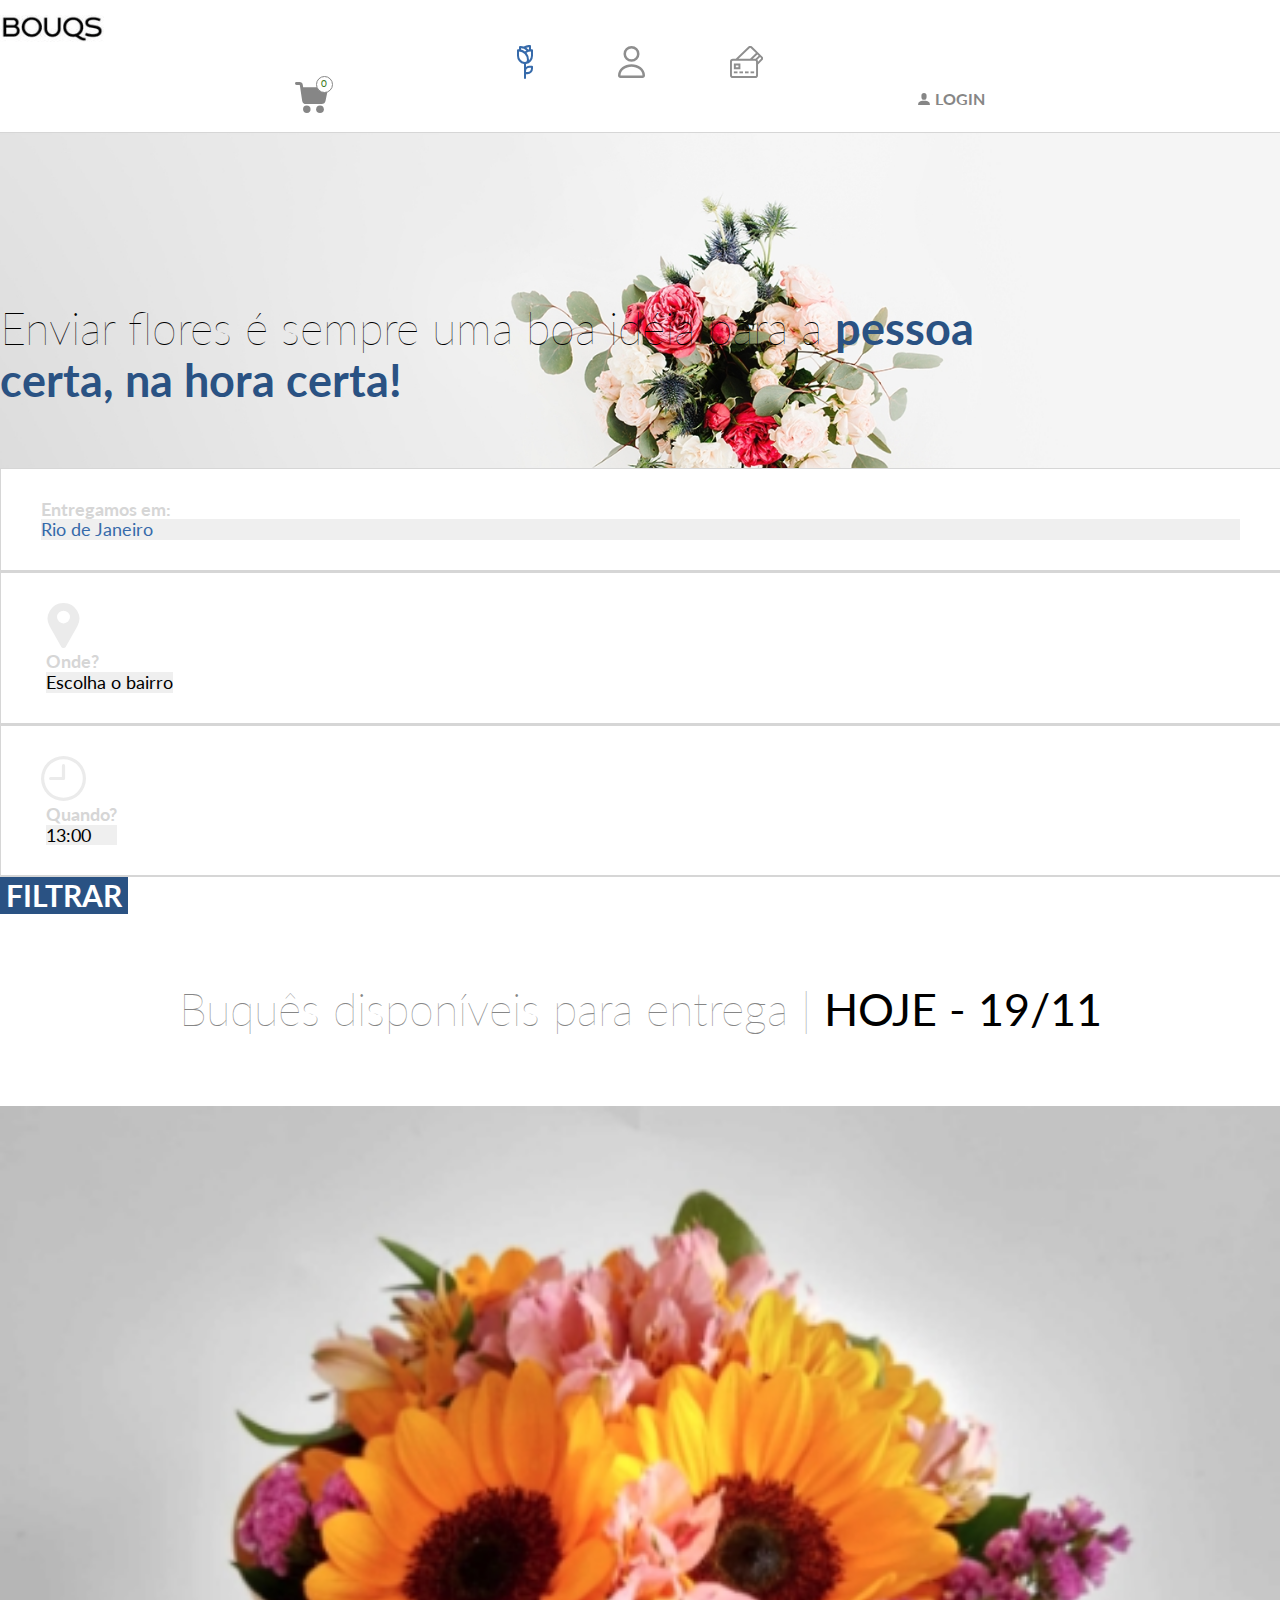
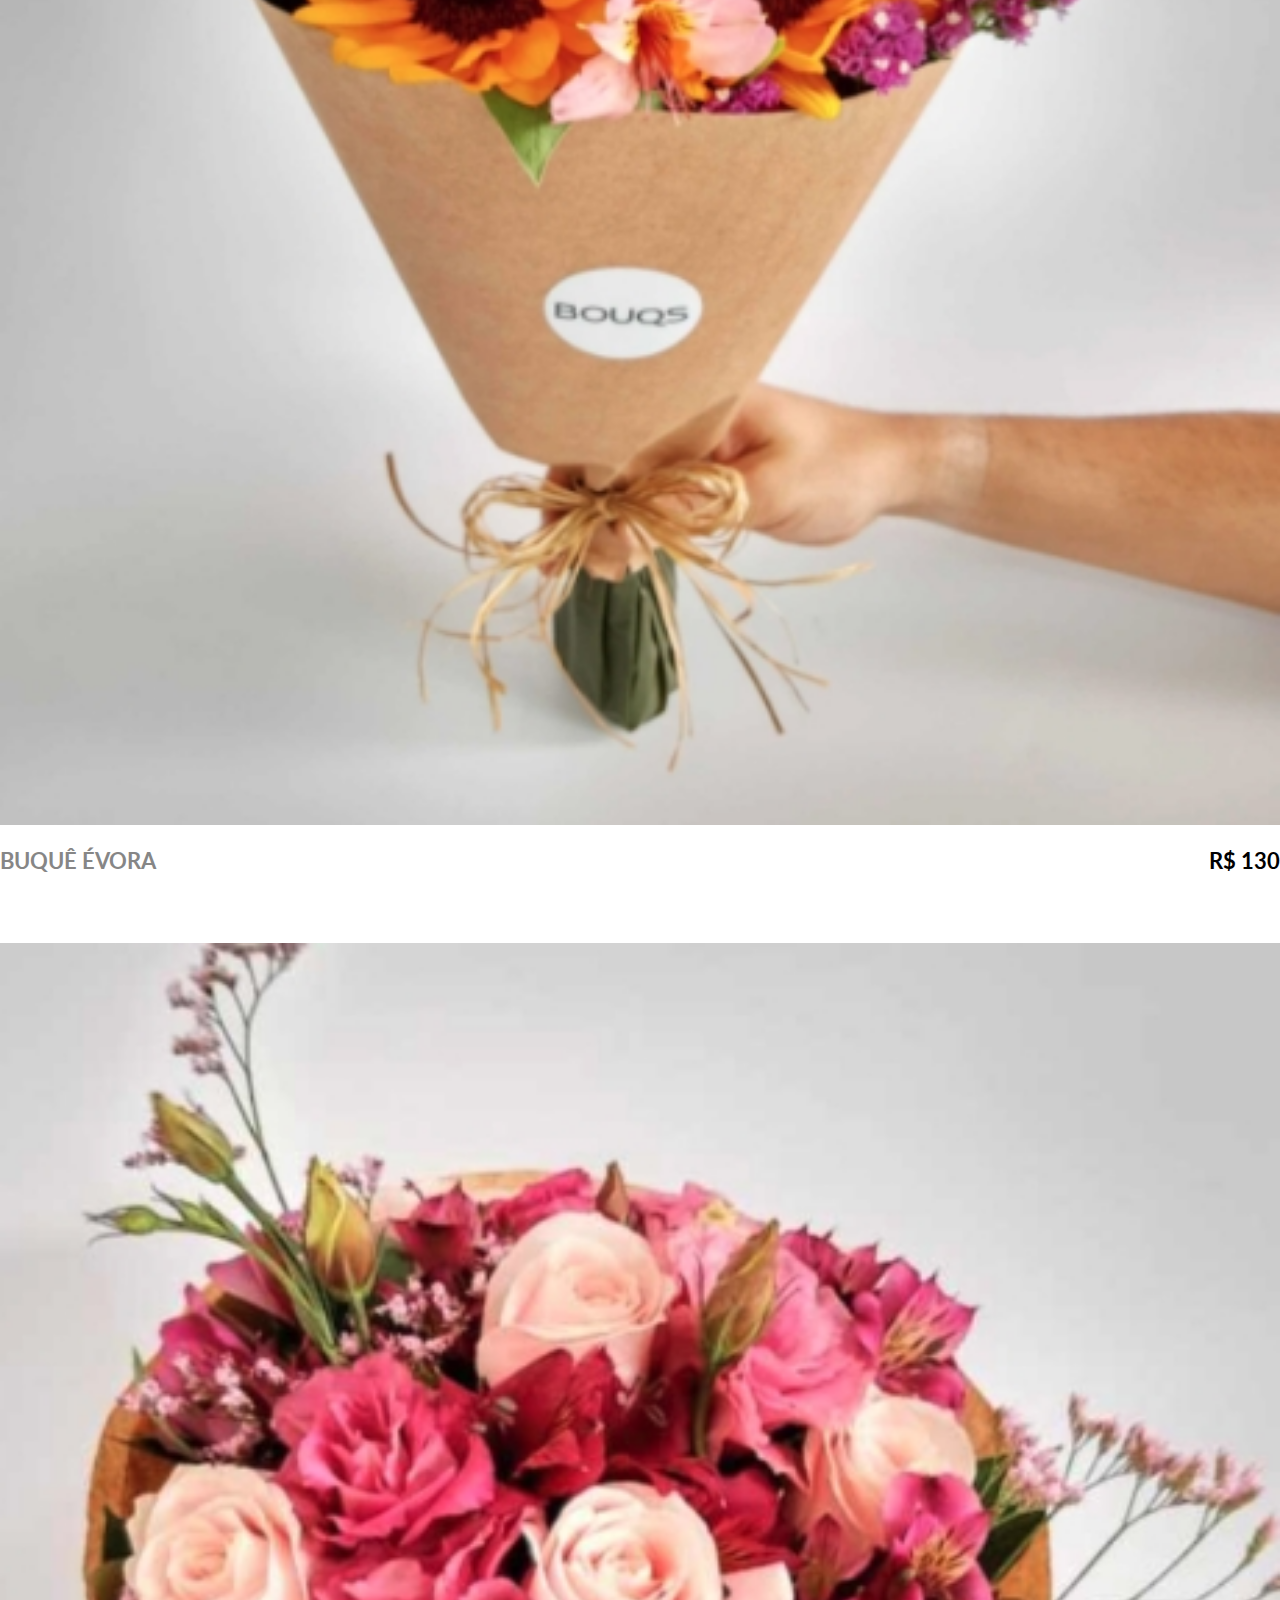
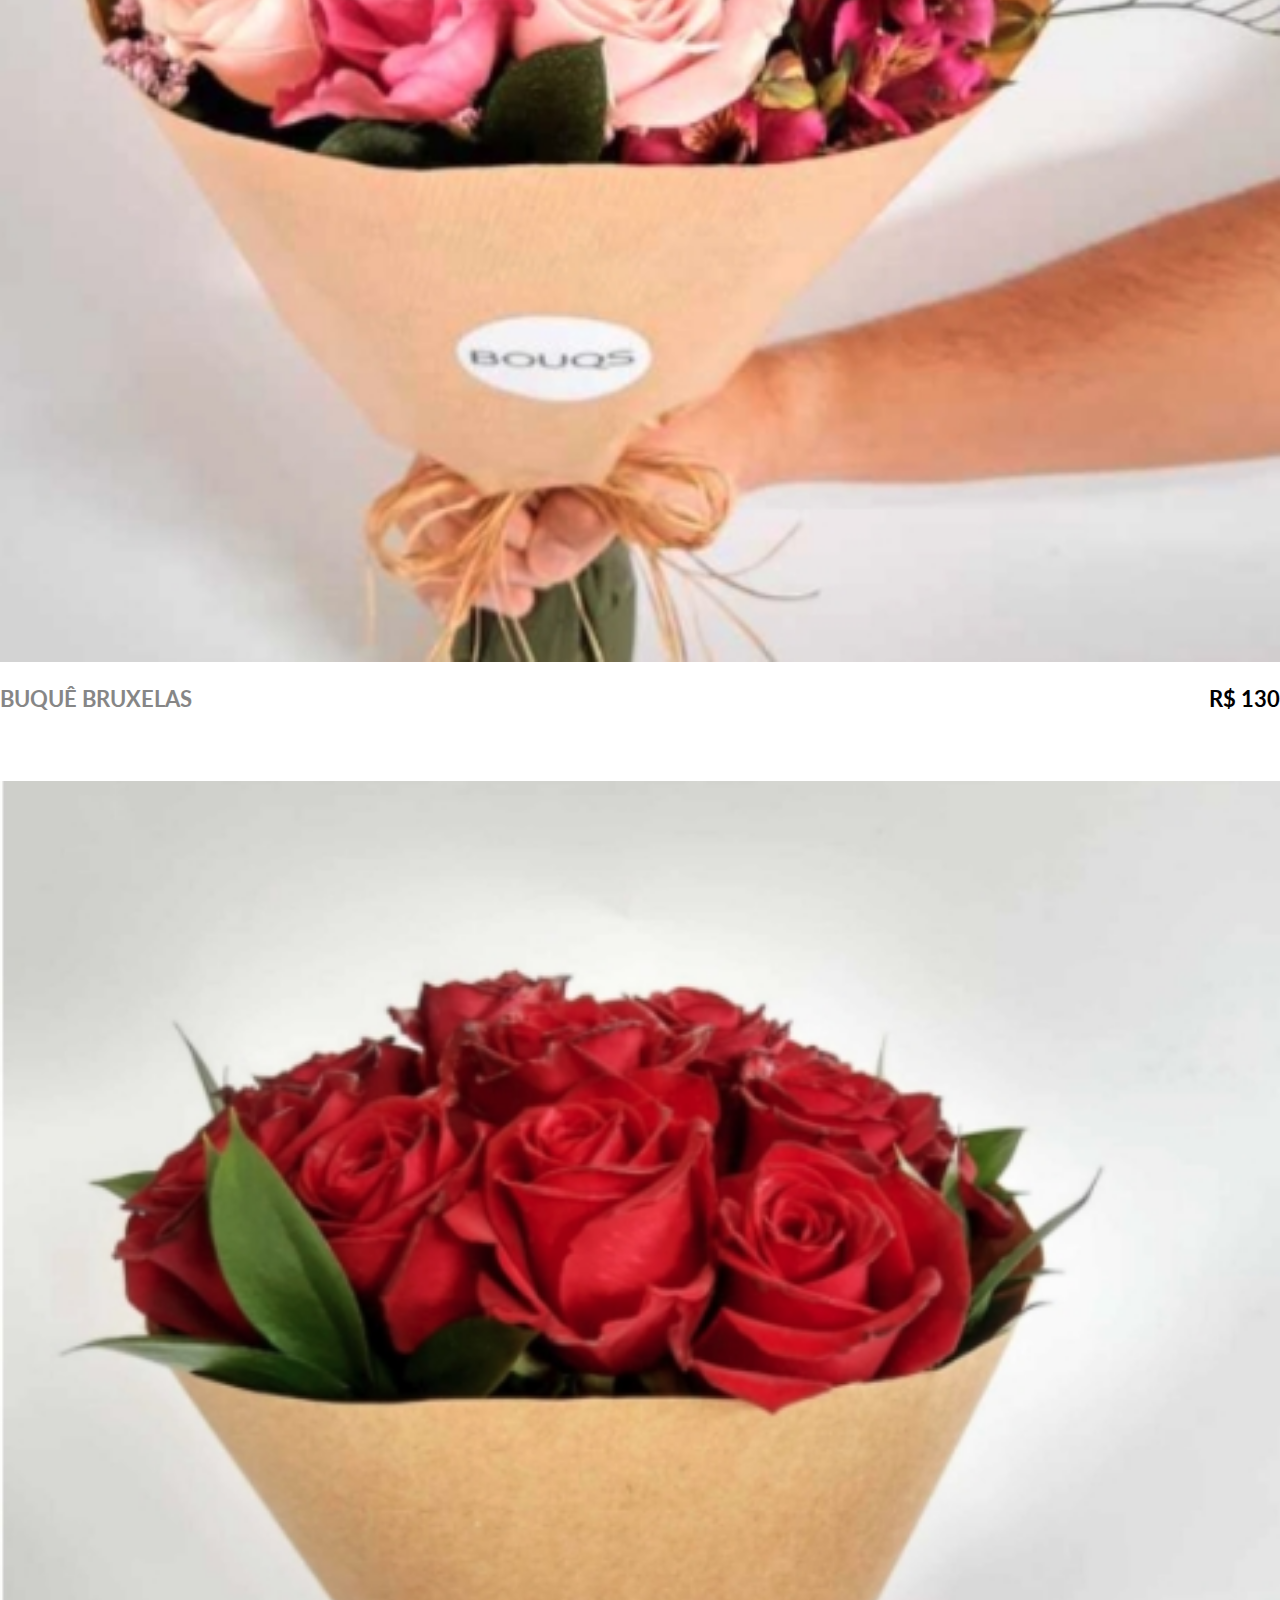
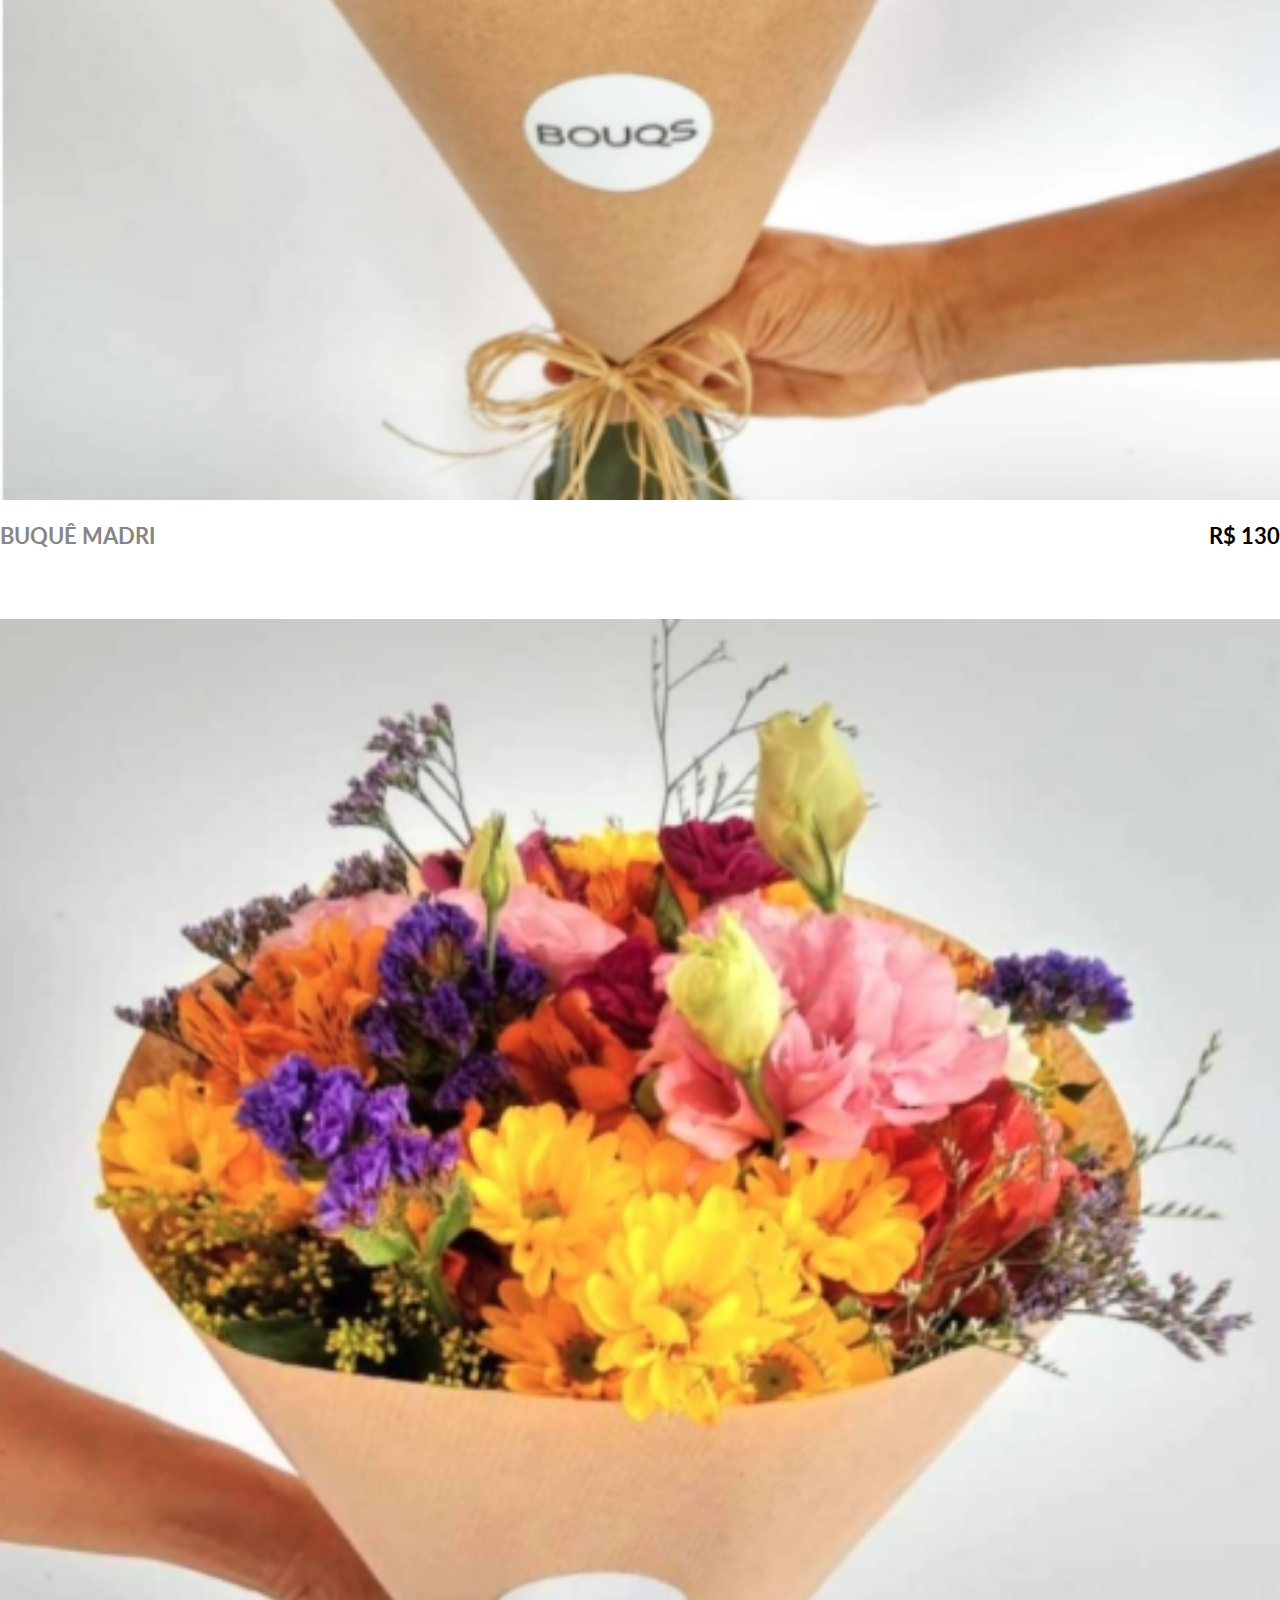
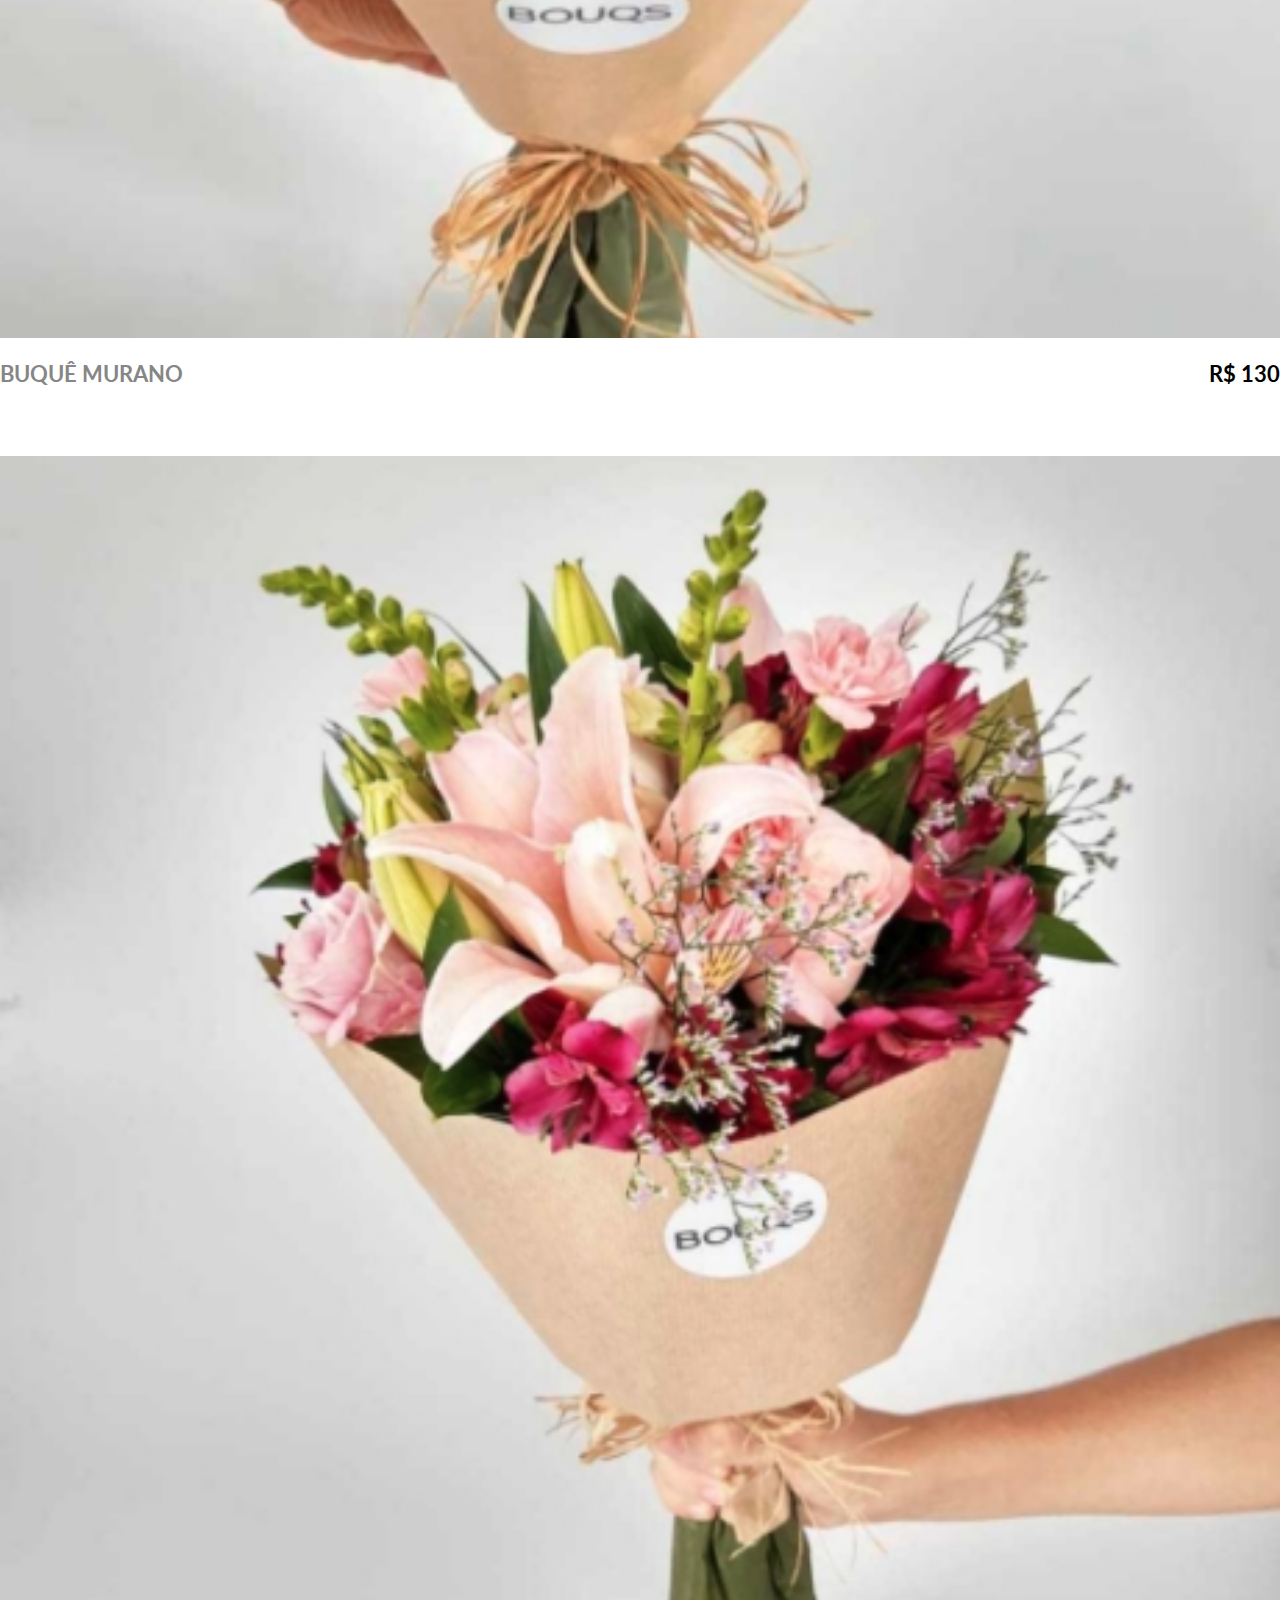
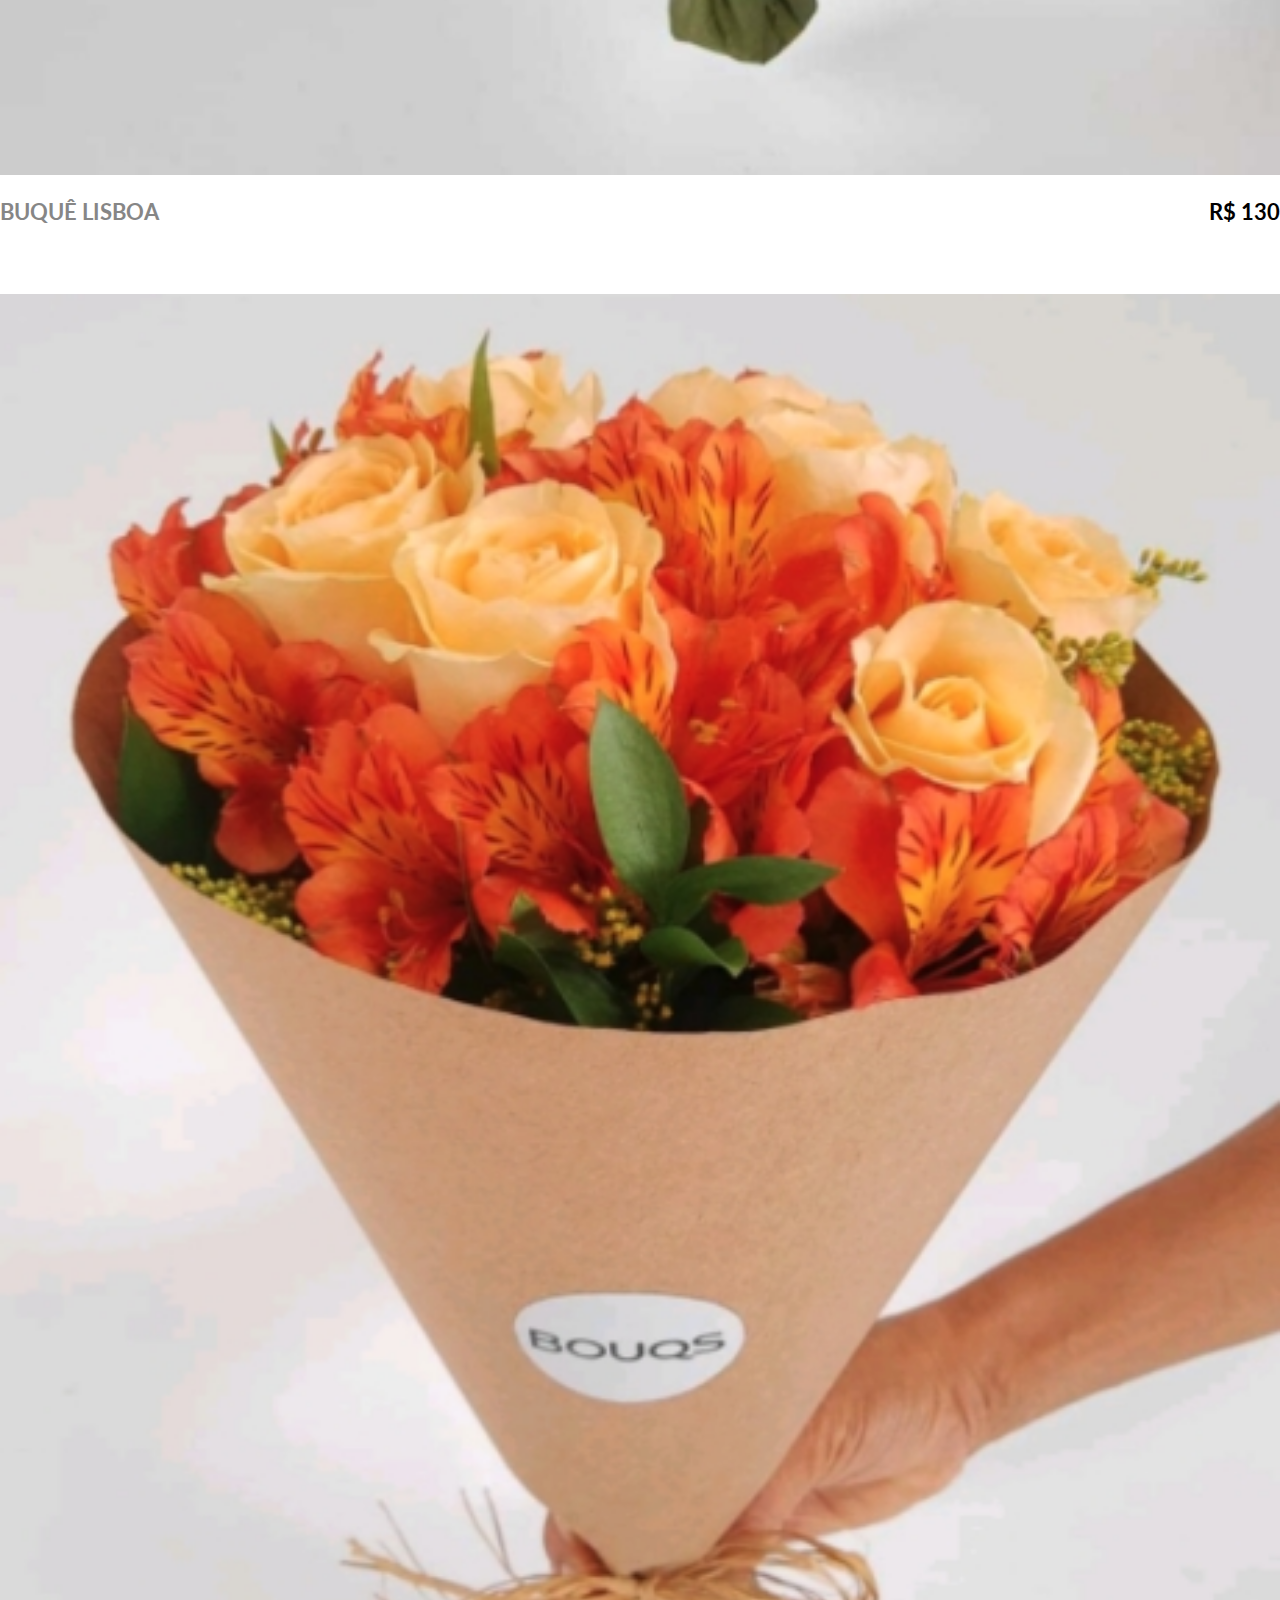
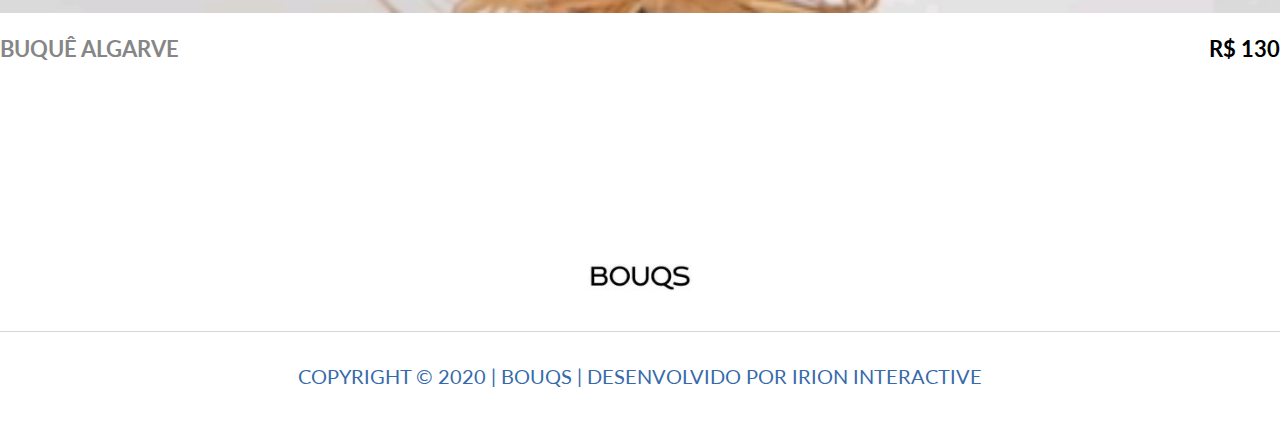
==== index.html @ 92bbf415 "first commit" ====
<!doctype html>
<html lang="pt-br">

<head>
    <meta charset="utf-8">
    <meta name="viewport" content="width=device-width, initial-scale=1">

    <link rel="stylesheet" href="https://stackpath.bootstrapcdn.com/bootstrap/4.1.3/css/bootstrap.min.css" integrity="sha384-MCw98/SFnGE8fJT3GXwEOngsV7Zt27NXFoaoApmYm81iuXoPkFOJwJ8ERdknLPMO" crossorigin="anonymous">
    <link rel="stylesheet" href="assets/css/normalize.css">
    <link rel="stylesheet" href="assets/css/style.css">

    <link rel="shortcut icon" href="/assets/img/favicon.png">

    <title>BOUQS | Presenteie com flores</title>
</head>

<body>

    <nav class="mainNav">
        <div class="container">
            <div class="row">
                <div class="navTitle col-sm-3">
                    <h1>BOUQS</h1>
                    <a href="#">
                        <img src="assets/img/logo.svg" alt="Logo BOUQS">
                    </a>
                </div>

                <div class="tabs navSection col-sm-6">
                    <a href="#" class="sections">
                        <input type="radio" id="tab1" name="tab" checked="checked">
                        <label for="tab1">
                            <img src="assets/img/flower.svg" alt="Loja">
                        </label>
                    </a>

                    <a href="user_area.html" class="sections">
                        <input type="radio" id="tab2" name="tab">
                        <label for="tab2">
                            <img src="assets/img/personal_data.svg" alt="Entrega">
                        </label>
                    </a>

                    <a href="checkout.html" class="sections">
                        <input type="radio" id="tab3" name="tab">
                        <label for="tab3">
                            <img src="assets/img/credit-card-payment.svg" alt="Pagamento">
                        </label>
                    </a>
                </div>

                <div class="navBuy col-sm-3">
                    <a href="#" class="buyCart"><img src="assets/img/shopping-cart.svg" alt="Carrinho"><span class="badge empty">0</span></a>
                    <a href="login.html" class="buyLogin"><img src="assets/img/user.svg" alt="Login">Login</a>
                </div>
            </div>
        </div>
    </nav>

    <nav class="mobileNav">
        <div class="container">
            <div class="row">
                <div class="navTitle">
                    <h1>BOUQS</h1>
                    <img src="assets/img/logo.svg" alt="Logo BOUQS">
                </div>


                <input type="checkbox" id="change-hamburguer">
                <a class="hamburguer" href="#">
                    <span></span>
                    <label for="change-hamburguer"></label>
                </a>

                <div class="menu">
                    <a href="login.html">Login</a>
                    <a href="about.html">Sobre</a>
                    <a href="contact.html">Contato</a>
                </div>

                <a href="#" class="buyCart"><img src="assets/img/shopping-cart.svg" alt="Carrinho"><span class="badge empty">0</span></a>

            </div>
        </div>
    </nav>

    <nav class="footerNav">
        <div class="container">
            <div class="row">
                <div class="tabs navSection col-sm-6">
                    <a href="#" class="sections">
                        <input type="radio" id="foot1" name="footerTab" checked="checked">
                        <label for="foot1">
                        <img src="assets/img/flower.svg" alt="Loja">
                    </label>
                    </a>

                    <a href="user_area.html" class="sections">
                        <input type="radio" id="foot2" name="footerTab">
                        <label for="foot2">
                        <img src="assets/img/personal_data.svg" alt="Entrega">
                    </label>
                    </a>

                    <a href="checkout.html" class="sections">
                        <input type="radio" id="foot3" name="footerTab">
                        <label for="foot3">
                        <img src="assets/img/credit-card-payment.svg" alt="Pagamento">
                    </label>
                    </a>
                </div>
            </div>
        </div>
    </nav>

    <section class="banner">
        <div class="container">
            <h1>Enviar flores é sempre uma boa idéia para a <strong>pessoa certa, na hora certa!</strong></h1>
        </div>
    </section>

    <section class="container">
        <div class="searchBar">
            <div class="container">
                <form action="#" class="row">
                    <div class="searchInput col-sm-3" id="cityBox">
                        <h6>Entregamos em:</h6>
                        <select name="cityInput" id="city">
                      <option value="RJ">Rio de Janeiro</option>
                      <option value="SP">São Paulo</option>
                    </select>
                    </div>

                    <div class="searchInput col-sm-3" id="locationBox">
                        <div class="row">
                            <img src="assets/img/pin.svg" alt="Onde" class="col-sm-3 col-3">

                            <div class="inputTitle col-sm-9 col-9">
                                <h6>Onde?</h6>

                                <select name="locationInput" id="location">
                                    <option selected>Escolha o bairro</option>
                                    <option value="Taquara">Taquara</option>
                                    <option value="Barra">Barra da Tijuca</option>
                                </select>
                            </div>
                        </div>
                    </div>

                    <div class="searchInput col-sm-3" id="timeBox">
                        <div class="row">
                            <img src="assets/img/time.svg" alt="Quando" class="col-sm-4 col-4">

                            <div class="inputTitle col-sm-8 col-8">
                                <h6>Quando?</h6>

                                <select name="timeInput" id="time">
                                    <option value="13">13:00</option>
                                    <option value="14">14:00</option>
                                </select>
                            </div>
                        </div>
                    </div>

                    <button type="submit" class="btn col-sm-3">
                        FILTRAR
                    </button>
                </form>
            </div>
        </div>
    </section>

    <main class="store">
        <div class="container productList overflow-hidden">
            <h2 class="mainTitle">
                Buquês disponíveis para entrega | <strong>HOJE - 19/11</strong>
            </h2>

            <div class="row">
                <a class="col-xs-6 col-sm-4 col-md-4 productBox" href="#">
                    <img src="assets/img/buque_evora.jpg" alt="Buquê de Flores" class="productImage">

                    <div class="productDetails">
                        <p class="productType">Buquê Évora</p>
                        <h6 class="productPrice">R$ 130</h6>
                    </div>
                </a>

                <a class="col-xs-6 col-sm-4 col-md-4 productBox" href="#">
                    <img src="assets/img/buque_bruxelas.jpg" alt="Buquê de Flores" class="productImage">

                    <div class="productDetails">
                        <p class="productType">Buquê Bruxelas</p>
                        <h6 class="productPrice">R$ 130</h6>
                    </div>
                </a>

                <a class="col-xs-6 col-sm-4 col-md-4 productBox" href="#">
                    <img src="assets/img/buque_madri.jpg" alt="Buquê de Flores" class="productImage">

                    <div class="productDetails">
                        <p class="productType">Buquê Madri</p>
                        <h6 class="productPrice">R$ 130</h6>
                    </div>
                </a>

                <a class="col-xs-6 col-sm-4 col-md-4 productBox" href="#">
                    <img src="assets/img/buque_murano.jpg" alt="Buquê de Flores" class="productImage">

                    <div class="productDetails">
                        <p class="productType">Buquê Murano</p>
                        <h6 class="productPrice">R$ 130</h6>
                    </div>
                </a>

                <a class="col-xs-6 col-sm-4 col-md-4 productBox" href="#">
                    <img src="assets/img/buque_lisboa.jpg" alt="Buquê de Flores" class="productImage">

                    <div class="productDetails">
                        <p class="productType">Buquê Lisboa</p>
                        <h6 class="productPrice">R$ 130</h6>
                    </div>
                </a>

                <a class="col-xs-6 col-sm-4 col-md-4 productBox" href="#">
                    <img src="assets/img/buque_algarve.jpg" alt="Buquê de Flores" class="productImage">

                    <div class="productDetails">
                        <p class="productType">Buquê Algarve</p>
                        <h6 class="productPrice">R$ 130</h6>
                    </div>
                </a>
            </div>
        </div>
    </main>

    <footer class="mainFooter">
        <div class="container">
            <a href="#">
                <img src="assets/img/logo.svg" alt="Logo BOUQS">
            </a>
            <p>Copyright © 2020 | bouqs | desenvolvido por Irion Interactive</p>
        </div>
    </footer>

    <div class="footerMargin">&nbsp;</div>

    <script src="https://code.jquery.com/jquery-3.3.1.slim.min.js" integrity="sha384-q8i/X+965DzO0rT7abK41JStQIAqVgRVzpbzo5smXKp4YfRvH+8abtTE1Pi6jizo" crossorigin="anonymous"></script>
    <script src="https://cdnjs.cloudflare.com/ajax/libs/popper.js/1.14.3/umd/popper.min.js" integrity="sha384-ZMP7rVo3mIykV+2+9J3UJ46jBk0WLaUAdn689aCwoqbBJiSnjAK/l8WvCWPIPm49" crossorigin="anonymous"></script>
    <script src="https://stackpath.bootstrapcdn.com/bootstrap/4.1.3/js/bootstrap.min.js" integrity="sha384-ChfqqxuZUCnJSK3+MXmPNIyE6ZbWh2IMqE241rYiqJxyMiZ6OW/JmZQ5stwEULTy" crossorigin="anonymous"></script>
</body>

</html>
---- assets/css/style.css ----
@import url('https://fonts.googleapis.com/css2?family=Lato:ital,wght@0,400;0,700;0,900;1,300&display=swap');
body {
    font-family: 'Lato', sans-serif;
}

div:focus,
button:focus,
.btn:focus,
input:focus,
select:focus {
    outline: none;
    box-shadow: none;
}


/*____ Header */

.mainNav {
    border-bottom: 1px solid #D6D6D6;
}

.mainNav .container {
    padding: 15px 0;
}

.mainNav a {
    font-size: 16px;
    text-transform: uppercase;
    color: #868686;
    text-decoration: none;
    font-weight: bold;
    background: none;
    height: auto;
}

.mainNav a:hover {
    transition: all 300ms;
    opacity: 0.7;
}

.navTitle {
    display: flex;
    justify-content: flex-start;
    align-items: center;
}

.navTitle h1 {
    position: absolute;
    font-size: 12px;
    color: transparent;
}

.navTitle img {
    width: 104px;
    height: auto;
}


/*Tabs Section*/

.navSection {
    display: flex;
    justify-content: center;
    align-items: center;
}

.navSection a {
    margin-right: 85px;
}

.navSection a:last-of-type {
    margin-right: 0;
}

.navSection a:hover {
    transition: all 300ms;
    filter: grayscale(1) brightness(1.5);
}

.tabs {
    margin: 0;
    padding: 0;
    list-style: none;
}

.tabs label {
    position: relative;
    font-weight: normal;
    letter-spacing: normal;
    display: inline-block;
    cursor: pointer;
    text-align: center;
    margin: auto;
    filter: grayscale(1) brightness(1.5);
}

.tabs input {
    display: none;
    cursor: pointer;
}

.tabs input:checked+label {
    /*filter: grayscale(0) brightness(1);*/
    filter: grayscale(0) brightness(1) contrast(1);
}


/* fim Tabs Section*/

.navBuy {
    display: flex;
    justify-content: space-around;
    align-items: center;
}

.navBuy .buyCart img {
    width: 33px;
    height: auto;
}

.navBuy .buyLogin {
    display: flex;
    align-items: baseline;
}

.navBuy .buyLogin img {
    width: 11.8px;
    height: auto;
    margin: 0 5px 0 0;
}


/* CARRINHO CHEIO e VAZIO */

.buyCart {
    position: relative;
}

.buyCart .badge {
    background-color: #366AAA;
    border: 1px solid #FFFFFF;
    color: #FFFFFF;
    font-size: 10px;
    font-weight: bold;
    line-height: 13px;
    text-align: center;
    padding: 0;
    position: absolute;
    width: 15px;
    height: 15px;
    right: -0.3rem;
    top: -0.4rem;
    border-radius: 100%;
}

.buyCart .empty {
    background-color: #fff;
    border: 1px solid #868686;
    color: #3A7A21;
    font-weight: normal;
}


/* Mobile NavBar */

.mobileNav,
.footerNav {
    /*position: absolute;*/
    padding: 24px 20px 15px;
    width: 100%;
    display: none;
}

.hamburguer {
    width: 20px;
    height: 20px;
    display: block;
    position: absolute;
    background: none;
    margin: 0 0 10px 0;
    right: 5.3rem;
}

.hamburguer:after,
.hamburguer:before,
.hamburguer span,
.hamburguer label {
    content: " ";
    display: block;
    width: 100%;
    height: 3px;
    background: #868686;
    left: 0;
    position: absolute;
    -webkit-transition: all 300ms ease-in-out;
    transition: all 300ms ease-in-out;
    border-radius: 10px;
}

.hamburguer:before {
    top: 0;
}

.hamburguer:after {
    bottom: 0;
}

.hamburguer:focus {
    outline: none;
}

.hamburguer label {
    width: 100%;
    height: 100%;
    background: none;
    cursor: pointer;
    z-index: 1000;
    margin: 0 0 1.5rem 0;
}

.hamburguer span {
    top: 8px;
}

#change-hamburguer {
    display: none;
}

#change-hamburguer:checked~.hamburguer:before,
#change-hamburguer:checked~.hamburguer:after {
    top: 10px;
    margin-top: -10%;
    border-radius: 10px;
}

#change-hamburguer:checked~.hamburguer:before {
    -ms-transform: rotate(-45deg);
    -webkit-transform: rotate(-45deg);
    transform: rotate(-45deg);
    border-radius: 10px;
}

#change-hamburguer:checked~.hamburguer:after {
    -ms-transform: rotate(45deg);
    -webkit-transform: rotate(45deg);
    transform: rotate(45deg);
    border-radius: 10px;
}

#change-hamburguer:checked~.hamburguer span {
    opacity: 0;
}

#change-hamburguer:checked~.menu {
    max-height: 200px;
}

.menu {
    max-height: 0;
    height: auto;
    background: #fff;
    -webkit-transition: all 300ms ease-in-out;
    transition: all 300ms ease-in-out;
    overflow: hidden;
    font-family: sans-serif;
    font-weight: 400;
    font-size: 13px;
    width: 100%;
    text-align: center;
    display: flex;
    justify-content: center;
    flex-direction: column;
}

.menu a {
    text-decoration: none;
    color: #868686;
    font-size: 16px;
    padding: 13px;
    display: block;
    border-bottom: 1px solid #CBCBCB;
}

.menu a:last-of-type {
    border: none;
}


/* Fim Mobile NavBar */


/*____ Fim Header */


/*____ Banner */

.banner {
    padding: 170px 0 0 0;
    background-image: url('../img/bg_banner.jpg');
    background-repeat: no-repeat;
    background-size: cover;
    background-position: right center;
    background-color: #D6D6D6;
    width: 100%;
    height: auto;
}

.banner h1 {
    font-size: 45px;
    font-weight: lighter;
    padding: 0 19rem 170px 0;
    margin: 0;
}

.banner h1 strong {
    color: #2A5283;
    font-weight: bold;
}


/*____ Fim Banner */


/*____ Barra de Pesquisa */

.searchBar {
    margin: -6.8rem 0 0 0;
}

.searchBar .col {
    padding: 0 !important;
    margin: 0 !important;
}

.searchBar .searchInput {
    background-color: #FFFFFF;
    border-top: 1px solid #D6D6D6;
    border-left: 1px solid #D6D6D6;
    border-bottom: 2px solid #D6D6D6;
    color: #D6D6D6;
    padding: 30px 40px;
    font-weight: lighter;
    cursor: pointer;
    display: flex;
    justify-content: flex-start;
    align-items: flex-start;
    flex-direction: column;
}

.searchBar .inputTitle {
    padding: 0 0 0 5px;
}

.searchBar .searchInput #city {
    color: #366AAA;
}

.searchBar .searchInput img {
    height: 45px;
    width: 45px;
    padding: 0;
}

.searchBar .searchInput h6 {
    margin: 0;
    font-size: 18px;
}

.searchBar select {
    -webkit-appearance: none;
    border: none;
    font-size: 18px;
    color: #000000;
    cursor: pointer;
    width: 100%;
}

.searchBar .btn {
    background-color: #2A5283;
    color: #fff;
    font-size: 30px;
    font-weight: bold;
    text-transform: uppercase;
    border: none;
    border-radius: 0;
}


/*____ Fim Barra de Pesquisa */


/*____ Loja */

.store {
    padding: 70px 0;
}

.store .container {
    display: flex;
    justify-content: center;
    flex-direction: column;
}

.store .mainTitle {
    color: #868686;
    font-weight: lighter;
    text-align: center;
    margin: 0 0 70px 0;
    font-size: 45px;
}

.store .mainTitle strong {
    color: #000000;
    font-weight: normal;
}

.store .row {
    margin: 0 0 70px 0;
}

.store .row:last-of-type {
    margin: 0;
}

.store .productList {
    padding: 0;
}

.store .productBox {
    text-decoration: none;
}

.store .productBox:hover {
    opacity: 0.6;
    transition: 0.3s;
}

.store .productImage {
    width: 100%;
    height: auto;
}

.store .productDetails {
    display: flex;
    justify-content: space-between;
    align-items: center;
    margin: 20px 0 70px 0;
}

.store .productDetails .productType {
    text-transform: uppercase;
    color: #868686;
    font-size: 22px;
    font-weight: bolder;
    margin: 0;
}

.store .productDetails .productPrice {
    color: #000000;
    font-size: 22px;
    font-weight: bolder;
    margin: 0;
}


/*____ Fim Loja */


/*____ Detalhes da Compra */

.details {
    padding: 44px 0 81px;
}

.btn-back {
    margin: 0 0 0 -0.9rem;
    padding: 0;
}

.btn-back-success {
    display: flex;
    margin: 0 0 0 -12.5em;
    padding: 0;
    justify-content: flex-start;
}

.details .detailsArea {
    padding: 0 0 0 45px;
}

.details .detailsTitle {
    color: #000000;
    font-size: 45px;
    font-weight: bold;
}

.details .detailsCarousel {
    padding: 30px 0 0 0;
}

.details .carousel-indicators li {
    width: 9px;
    height: 9px;
    background-color: #000000;
    border-radius: 100%;
}

.details .carousel-indicators .active {
    background-color: transparent;
    border: 1px solid #000000;
}

.details .more {
    color: #868686;
    font-size: 20px;
    font-weight: 25px;
    margin: 0 0 26px 0;
}

.details .morecontent span {
    display: none;
}

.details .morelink {
    color: #366AAA;
    text-transform: uppercase;
    text-decoration: underline;
    font-weight: bold;
    font-size: 20px;
    margin: 0;
    padding: 0;
}

.details .detailsInput {
    background-color: #FFFFFF;
    border-bottom: 1px solid #D6D6D6;
    color: #868686;
    padding: 24px 0;
    font-size: 18px;
    font-weight: lighter;
    cursor: pointer;
    display: flex;
    justify-content: flex-start;
    flex-direction: column;
}

.detailsInput .detailsImg {
    padding: 0;
    margin: 0 auto;
}

.detailsInput .detailsImg img {
    width: 53.77px !important;
    height: 53.77px !important;
    padding: 0;
    margin: 0.5rem 0 0 0;
}

.detailsInput h6 {
    margin: 0 0 12px 0;
}

.detailsInput p {
    font-size: 30px;
    line-height: 30px;
    font-weight: lighter;
    color: #000000;
    margin: 0;
}

.detailsInput .detailsSection {
    padding: 0 0 0 20px;
}

.details .sizesBox:first-of-type,
.details .sizesBox:last-of-type {
    padding: 0;
}

.details .detailsSizes {
    margin: 30px 0;
}

.details .detailsGifts {
    margin: 30px 0;
}

.details input[type="radio"] {
    display: none;
    cursor: pointer;
}

.details label {
    position: relative;
    cursor: pointer;
    width: 100%;
    height: 160px;
    background-color: #fff;
    border: 1px solid #CBCBCB;
    transition: all 500ms ease;
    margin: 0 auto;
    padding: 40px 15px;
    display: flex;
    justify-content: center;
    align-items: center;
}

.details input[type="radio"]:checked+label {
    border: 3px solid #2D65AF;
}

.details .sizesImg img {
    width: 100%;
    height: auto;
}

.details h5 {
    color: #868686;
    font-size: 18px;
    font-weight: bold;
    margin: 15px 0 0 0;
}

.details .detailPrice {
    margin: 10px 0 20px 0;
    color: #000;
}

.details .detailsSubmit .btn {
    background-color: #213A56;
    color: #fff;
    font-size: 40px;
    text-align: center;
    text-transform: uppercase;
    border-radius: 0;
    padding: 40px;
    width: 100%;
    margin: 0 0 15px 0;
}

.details .detailsSubmit p {
    font-size: 16px;
    margin: 0;
}


/*____ Fim Detalhes da Compra */


/*____ Login */

.login .container {
    display: flex;
    justify-content: center;
    padding: 6rem 0 12rem;
}

.login .title {
    font-size: 40px;
    text-align: center;
    margin-bottom: 4rem;
}

.login input {
    background-color: #EBEBEB;
    color: #868686;
    font-size: 23px;
    border: none;
    padding: 15px 0 15px 39px;
    margin-bottom: 20px;
    width: 100%;
}

.login button {
    background-color: #000;
    color: #fff;
    text-transform: uppercase;
    border-radius: 0;
    padding: 15px 0;
    font-size: 23px;
    font-weight: bold;
    width: 100%;
}

.login .forgot {
    text-align: left;
    color: #868686;
    margin: 15px 0 0 0;
    padding: 0;
    font-size: 20px;
}

.login .forgot a {
    color: #366AAA;
    text-decoration: underline;
}


/*____ Fim Login */


/*____ Pagamento */


/*____ Fim Pagamento */


/*____ Sobre */

.about .container {
    display: flex;
    justify-content: flex-start;
    padding: 3rem 0 5rem;
    flex-direction: column;
}

.about .title {
    font-size: 40px;
    text-align: left;
    margin-bottom: 5rem;
}

.about .message {
    text-align: left;
    font-size: 20px;
    line-height: 30px;
    color: #868686;
    margin: 40px 0 0 0;
    padding: 0;
}


/*____ Fim Sobre */


/*____ Sucesso */

.success {
    margin: 0 auto;
    text-align: center;
}

.success .title {
    text-transform: uppercase;
    color: #366AAA;
    font-size: 74px;
    margin: 0 0 45px 0;
}

.success .successMessage {
    border-top: 1px solid #2D65AF;
    padding: 45px 0 10rem 0;
    font-size: 53px;
    line-height: 66px;
    color: #868686;
}


/*____ Fim Sucesso */


/*____ Footer */

.mainFooter .container {
    display: flex;
    justify-content: center;
    align-items: center;
    flex-direction: column;
    padding: 62px 0 33px 0;
}

.mainFooter img {
    margin-bottom: 37px;
}

.mainFooter p {
    text-transform: uppercase;
    margin: 0;
    padding: 33px 0 0 0;
    border-top: 1px solid #D6D6D6;
    width: 100%;
    text-align: center;
    color: #366AAA;
    font-size: 20px;
}

.footerMargin {
    display: none;
}


/*____ Fim Footer */


/*____ Media Queries */

@media (max-width: 991.98px) {
    .navSection a {
        margin-right: 40px;
    }
    .navSection a:hover {
        filter: none;
    }
    .banner {
        padding: 90px 0 0 0;
        background-position: -2rem center;
    }
    .banner h1 {
        padding: 0 19rem 130px 0;
        font-size: 22px;
    }
    .searchBar {
        margin: -4.9rem 0 0 0;
    }
    .searchBar .searchInput {
        padding: 15px;
        font-size: 14px;
    }
    .searchBar .searchInput h6,
    .searchBar select {
        font-size: 14px;
    }
    .searchBar .searchInput img {
        height: 45px;
        width: 45px;
        padding: 0 5px 10px;
    }
    .searchBar .inputTitle {
        padding: 0;
    }
    .searchBar .btn {
        background-color: #2A5283;
        color: #fff;
        font-size: 25px;
        font-weight: bold;
        text-transform: uppercase;
        border: none;
        border-radius: 0;
    }
    .store {
        padding: 30px 0;
    }
    .store .row {
        margin: 0 0 25px 0;
    }
    .store .mainTitle {
        font-size: 20px;
        margin: 0 0 20px 0;
    }
    .store .productDetails .productType,
    .store .productDetails .productPrice {
        font-size: 15px;
    }
    .mainFooter .container {
        padding: 32px 0 30px 0;
    }
    .mainFooter p {
        padding: 20px 0 0 0;
        font-size: 12px;
    }
}

@media (max-width: 767.98px) {
    .mainNav {
        display: none;
    }
    .mobileNav {
        display: flex;
        border-bottom: 1px solid #D6D6D6;
    }
    .footerNav {
        display: block;
        position: fixed;
        bottom: 0;
        z-index: 9;
        background-color: #FFFFFF !important;
        -webkit-box-shadow: -3px 0px 3px 0px rgba(0, 0, 0, 0.1);
        -moz-box-shadow: -3px 0px 3px 0px rgba(0, 0, 0, 0.1);
        box-shadow: -3px 0px 3px 0px rgba(0, 0, 0, 0.1);
        padding: 15px;
    }
    .buyCart {
        margin-right: 0;
        position: absolute;
        right: 1.6rem;
        top: 1.2rem;
    }
    .buyCart .badge {
        top: -0.1rem;
    }
    .buyCart img {
        width: 22.03px;
        height: auto;
    }
    .banner {
        padding: 64px 0 0 0;
        background-position: right center;
        background-image: url('../img/bg_banner_mobile.jpg');
    }
    .banner h1 {
        padding: 0 9rem 70px 0;
    }
    .searchBar {
        margin: -0.8rem 0 0 0;
    }
    .searchBar .btn {
        margin-top: 5px;
    }
    .searchBar .searchInput {
        border: 1px solid #EBEBEB;
        margin: 0 0 10px 0;
        -webkit-box-shadow: 0px 3px 6px 0px rgba(0, 0, 0, 0.1);
        -moz-box-shadow: 0px 3px 6px 0px rgba(0, 0, 0, 0.1);
        box-shadow: 0px 3px 6px 0px rgba(0, 0, 0, 0.1);
    }
    .searchBar .searchInput h6,
    .searchBar select {
        font-size: 18px;
    }
    .searchBar .searchInput .inputTitle .col-sm-9 {
        width: 75% !important;
    }
    .searchBar .searchInput .inputTitle .col-sm-3 {
        width: 25% !important;
    }
    .store .mainTitle {
        margin: 0 15px 20px 15px;
        text-align: left;
    }
    .store .row,
    .store .row:last-of-type {
        margin: 0 10px;
    }
    a.col-sm-4.productBox {
        width: 50%;
        padding: 0 5px 0;
    }
    .store .productDetails {
        margin: 10px 0 30px 0;
        flex-wrap: wrap;
    }
    .store .productDetails .productType,
    .store .productDetails .productPrice {
        width: 100%;
    }
    .mainFooter {
        margin: 0 20px;
    }
    .mainFooter .container {
        padding: 32px 0 22px 0;
    }
    .mainFooter img {
        margin-bottom: 22px;
    }
    .mainFooter p {
        padding: 20px 1.5rem 0;
        font-size: 12px;
    }
    .footerMargin {
        display: block;
        margin: 0 0 4rem 0;
        height: 10px;
        width: 100%;
        background-color: transparent;
    }
    .login .container {
        padding: 5rem 0 10rem;
    }
    .login .title {
        font-size: 25px;
        margin-bottom: 2rem;
    }
    .login input {
        font-size: 14px;
        padding: 14px 0 14px 26px;
        margin-bottom: 10px;
    }
    .login button {
        font-size: 14px;
        padding: 10.6px 0;
    }
    .login .forgot {
        font-size: 12px;
    }
    .about .container {
        padding: 3.13rem 0 8rem;
    }
    .about .title {
        font-size: 28px;
        margin: 0;
    }
    .about .message {
        font-size: 14px;
        line-height: 24px;
        margin: 32px 0 0 0;
    }
    .success .title {
        font-size: 28px;
        margin: 4rem 0 12px 0;
    }
    .success .successMessage {
        padding: 12px 0 5rem 0;
        font-size: 20px;
        line-height: 25px;
    }
    .btn-back-success {
        margin: 0 0 0 -1.5rem;
    }
}

@media (max-width: 575.98px) {}
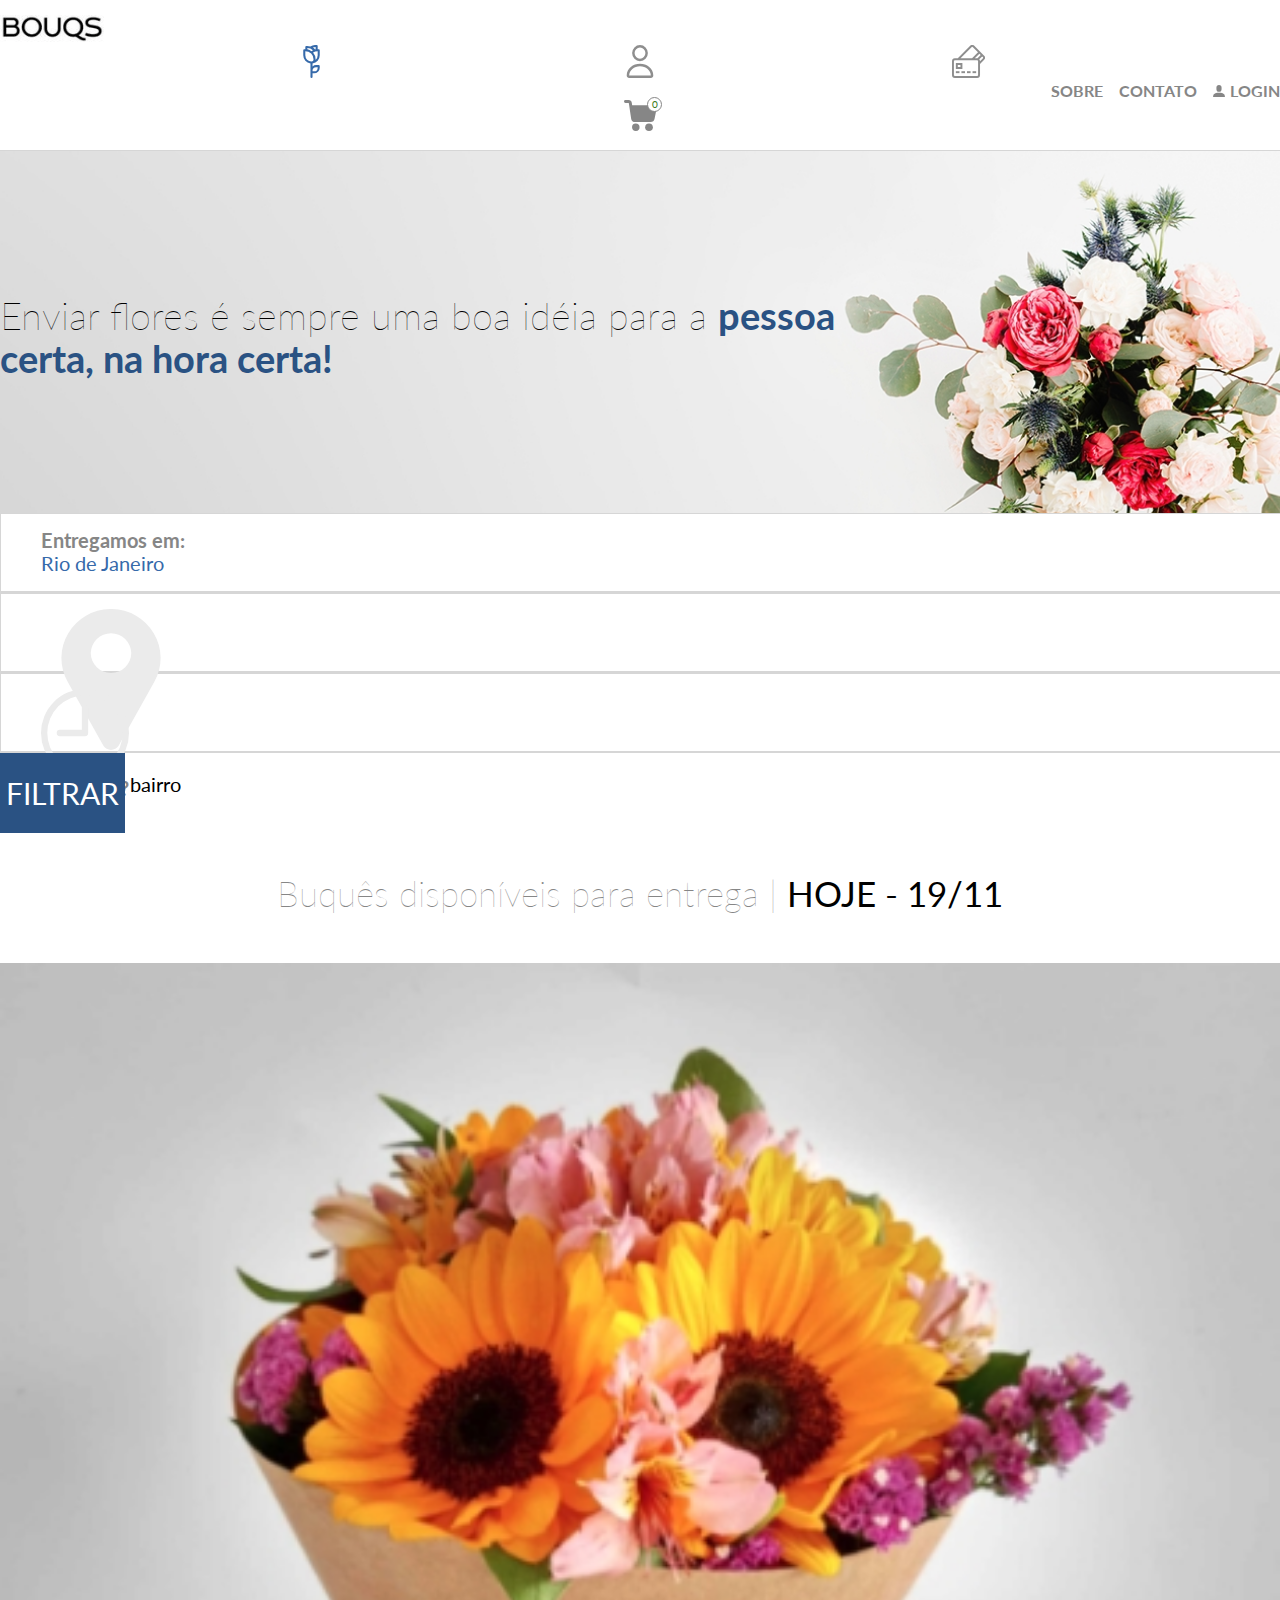
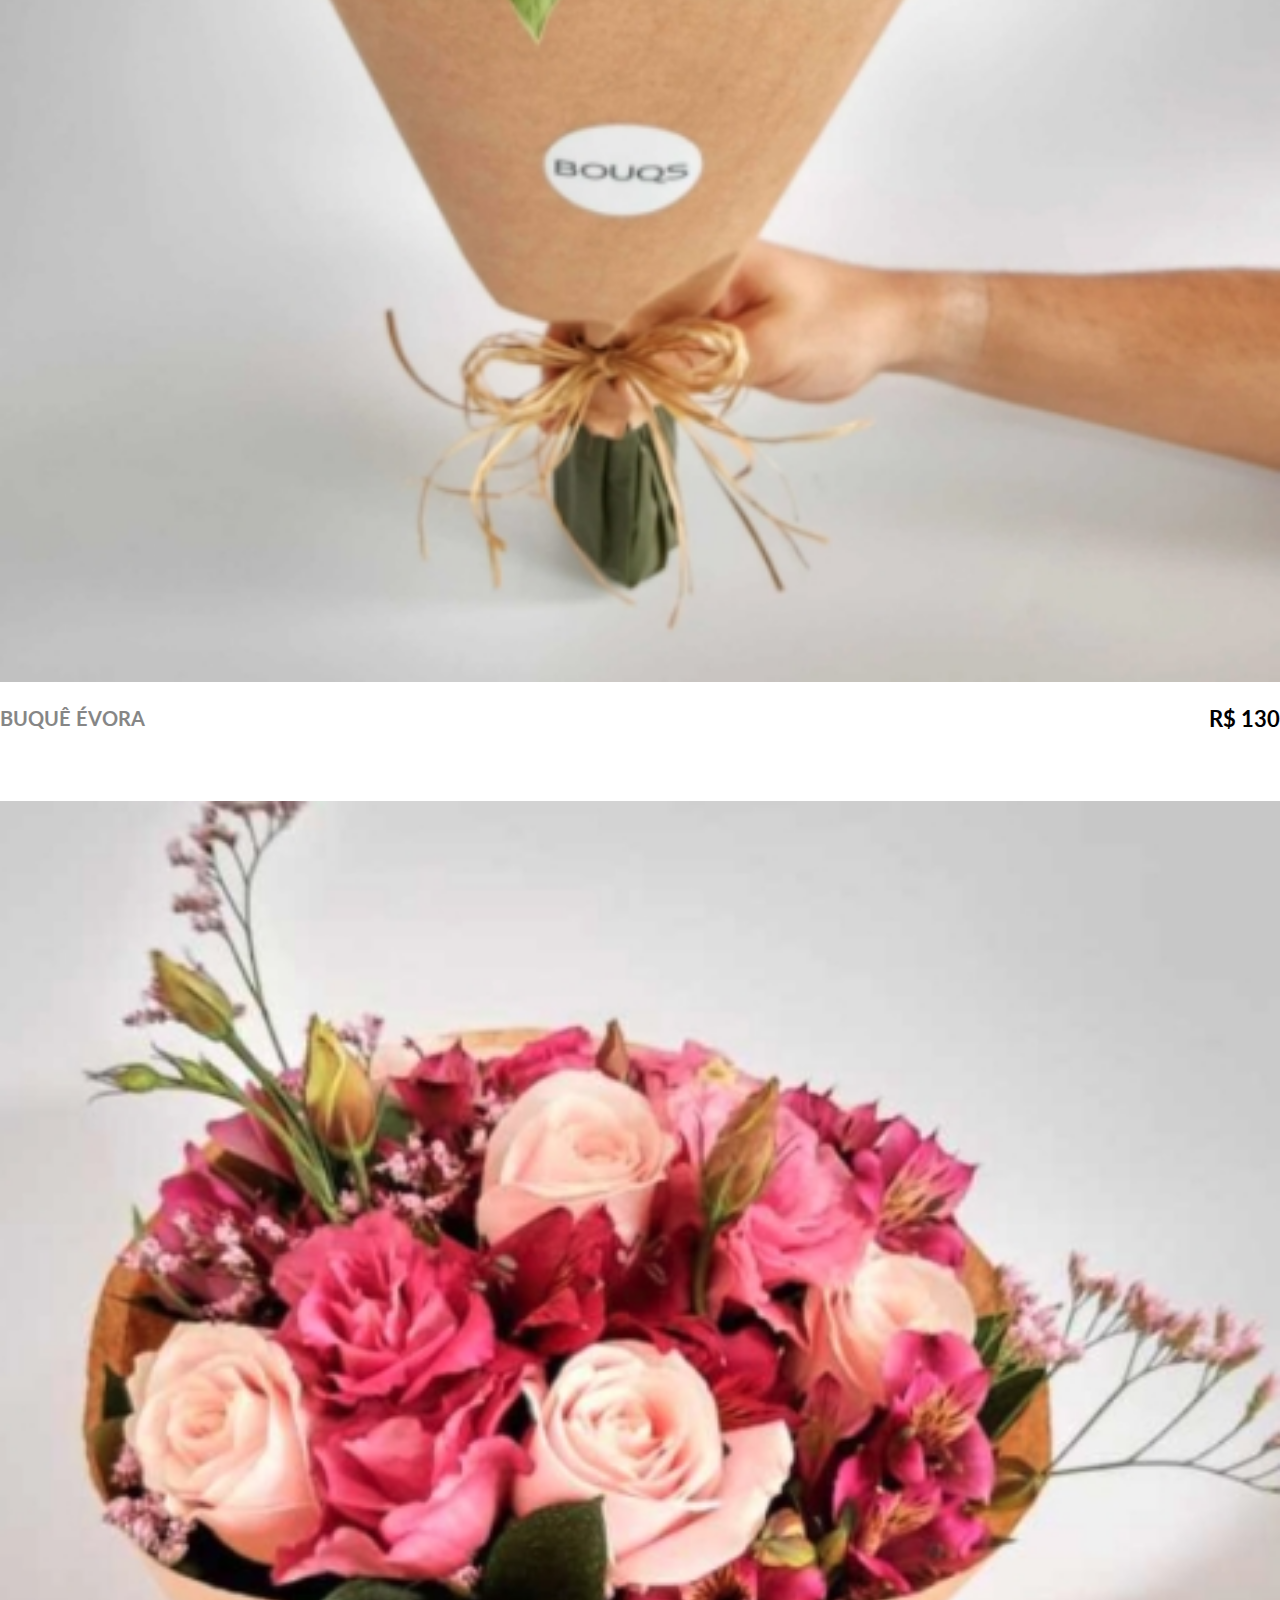
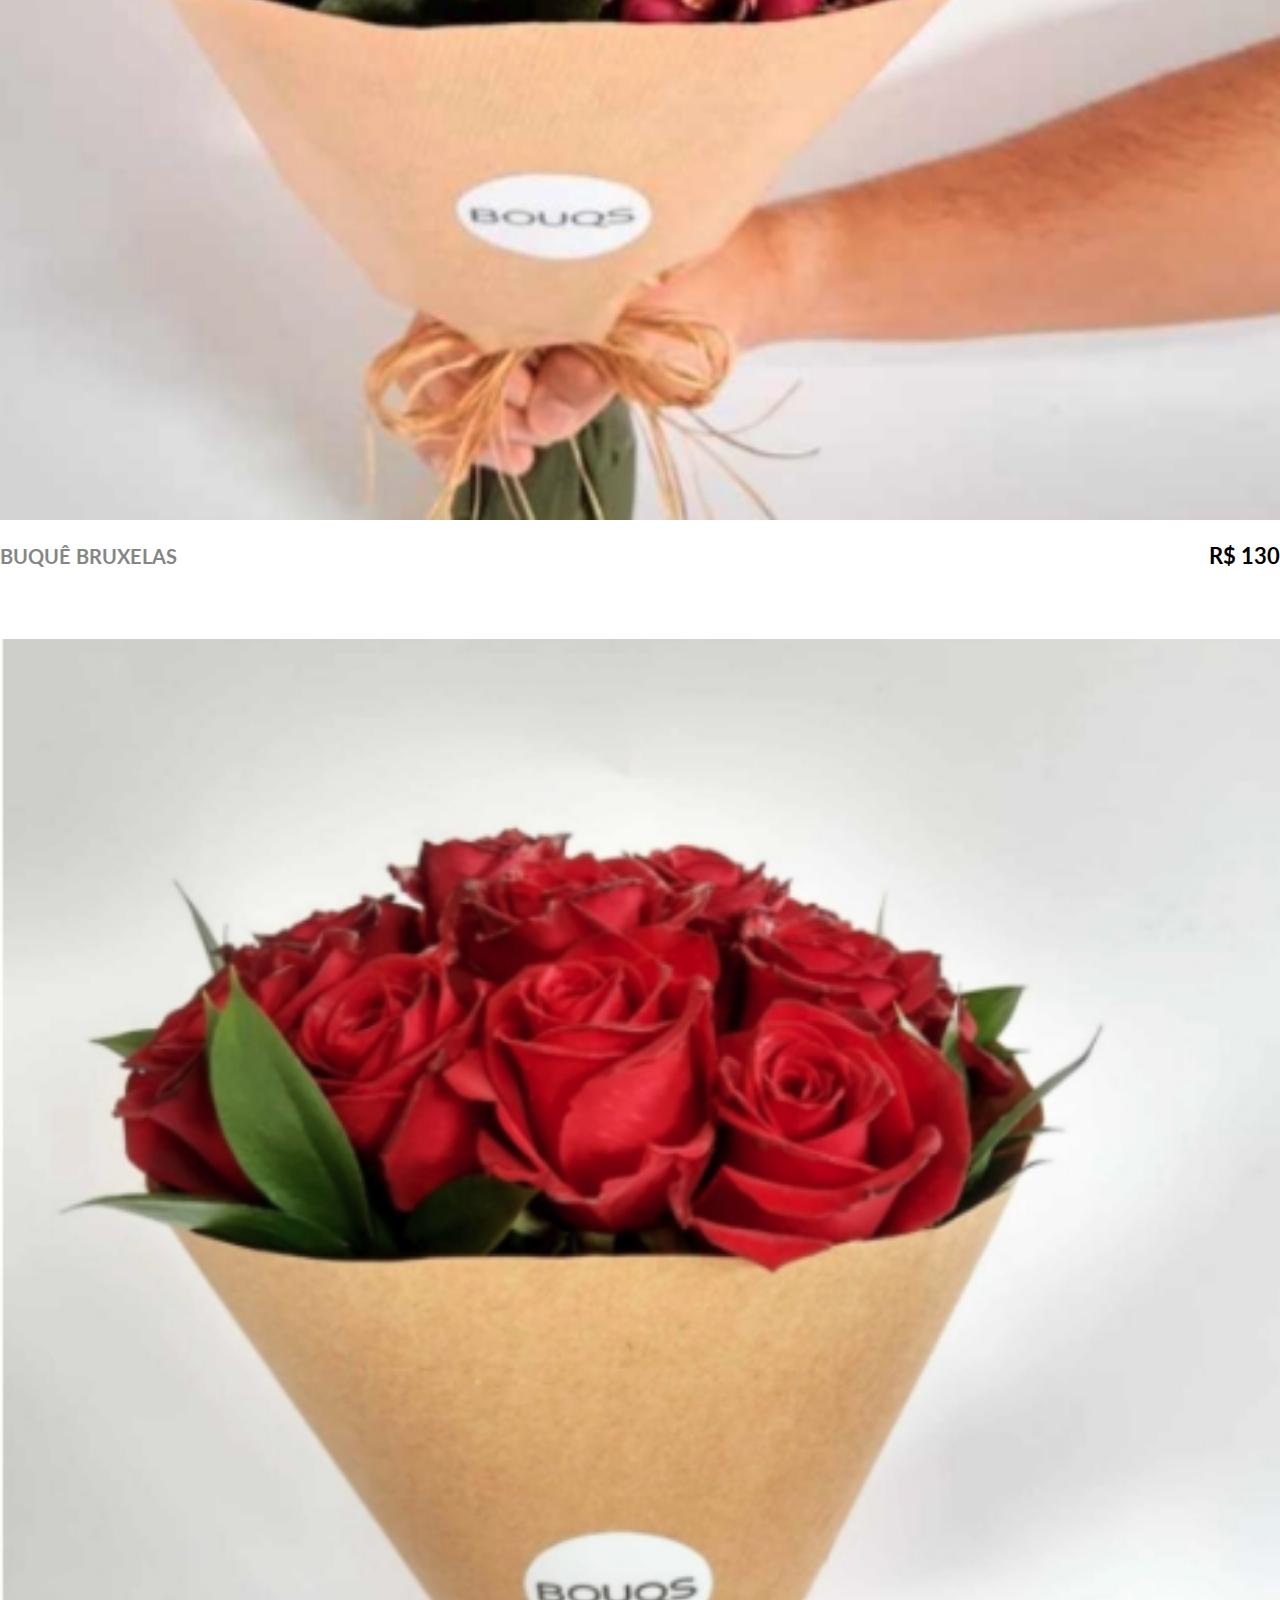
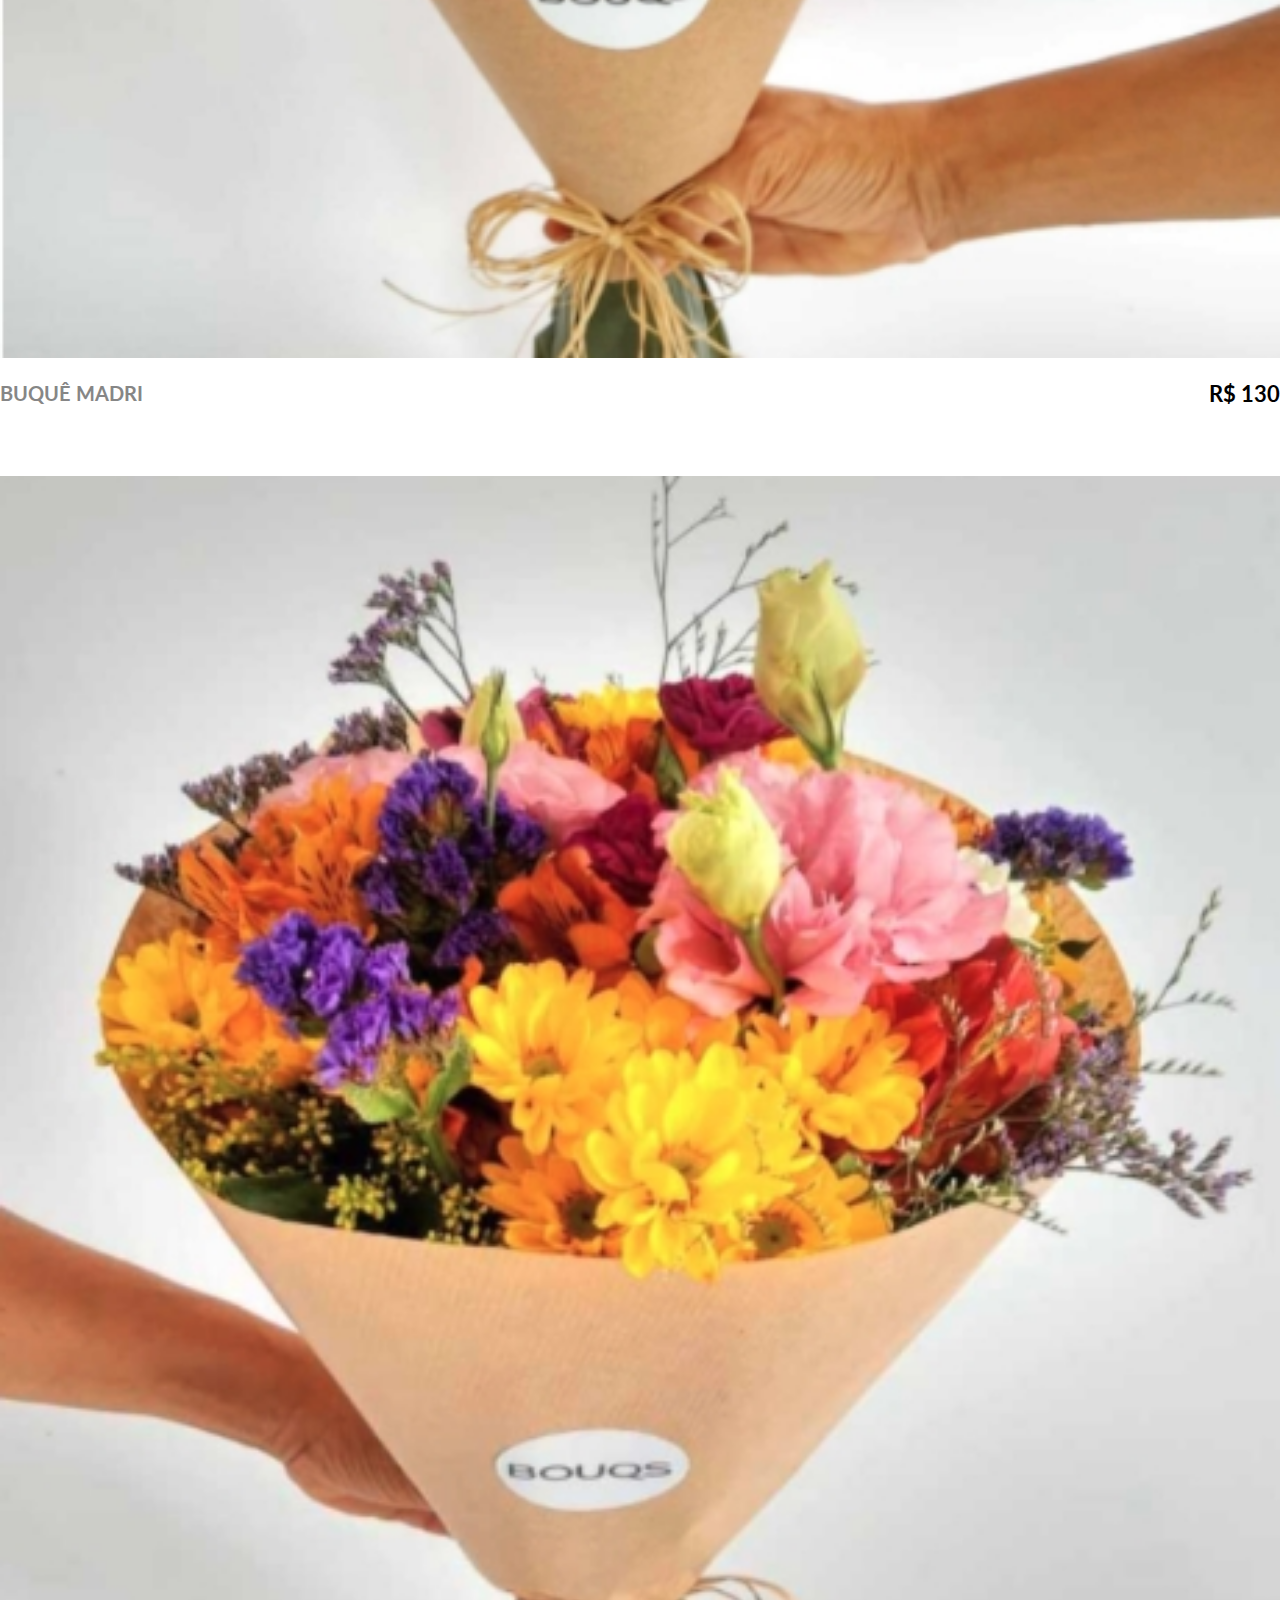
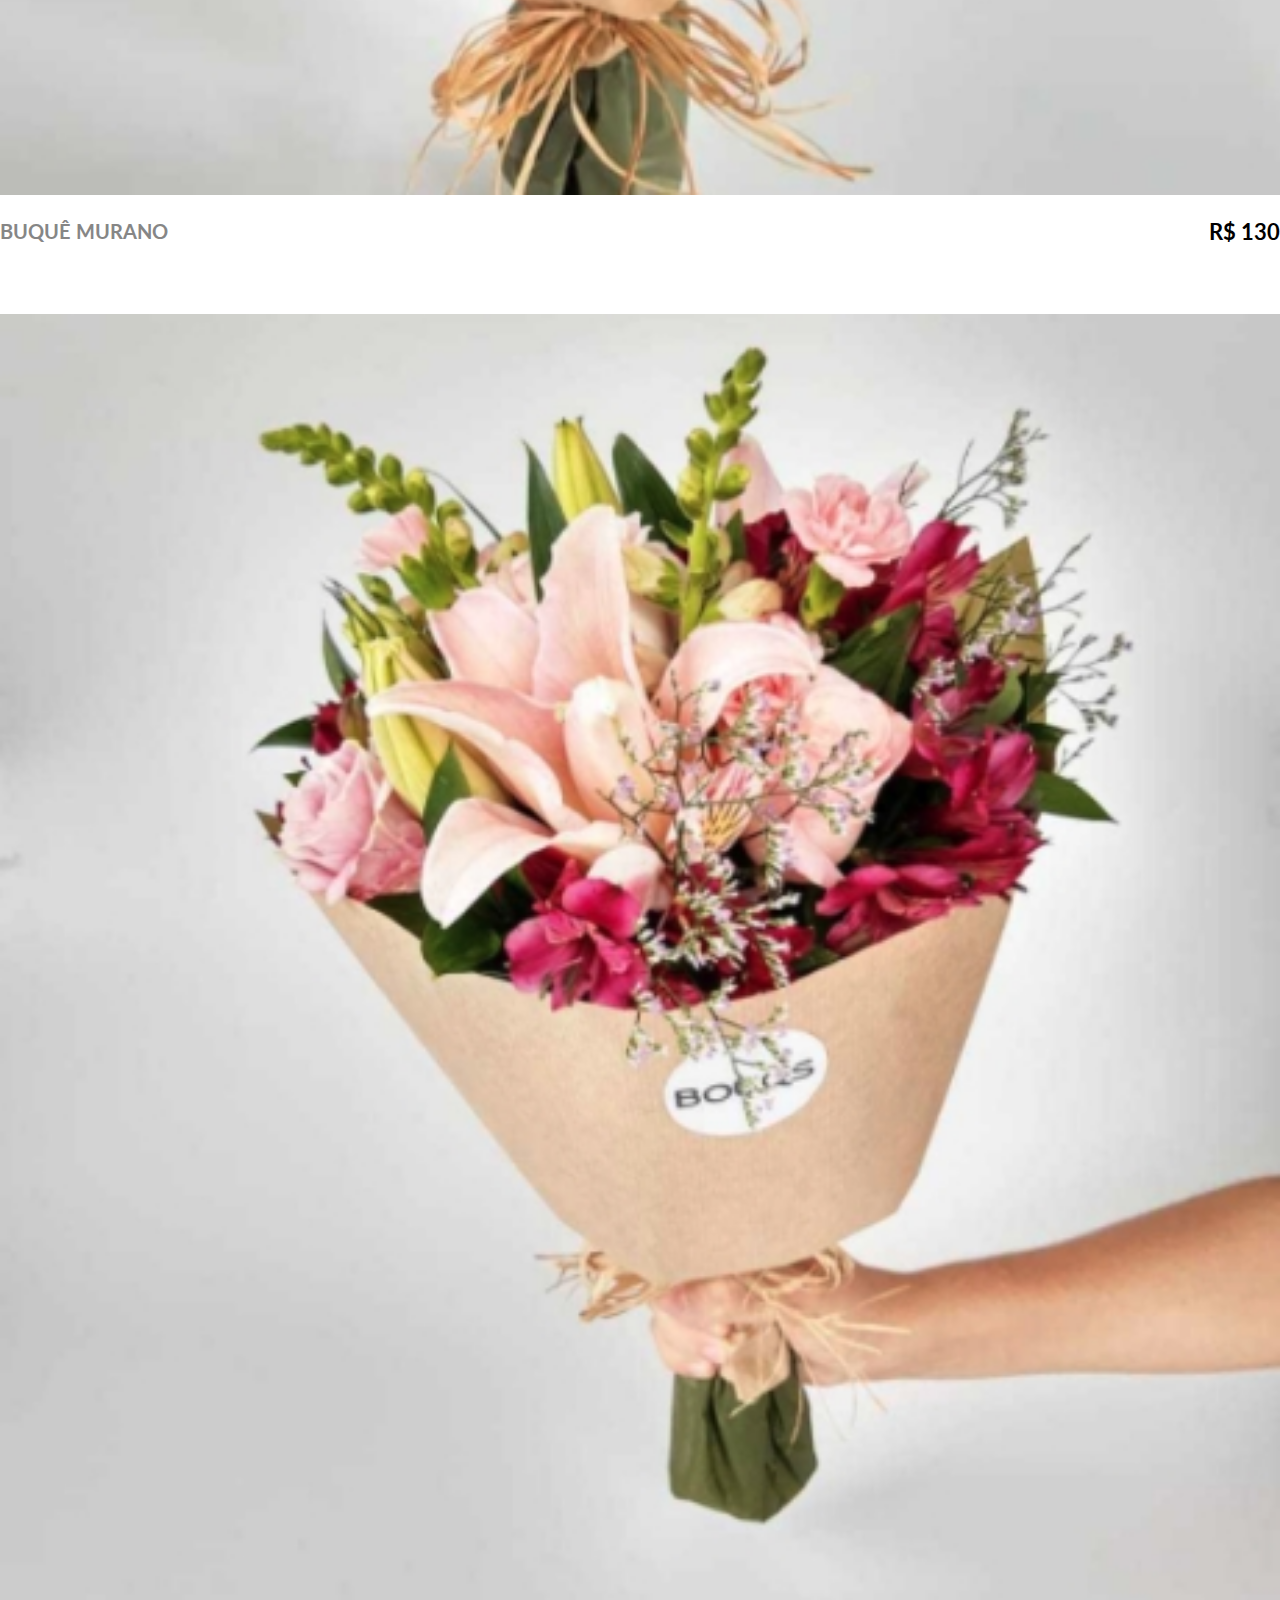
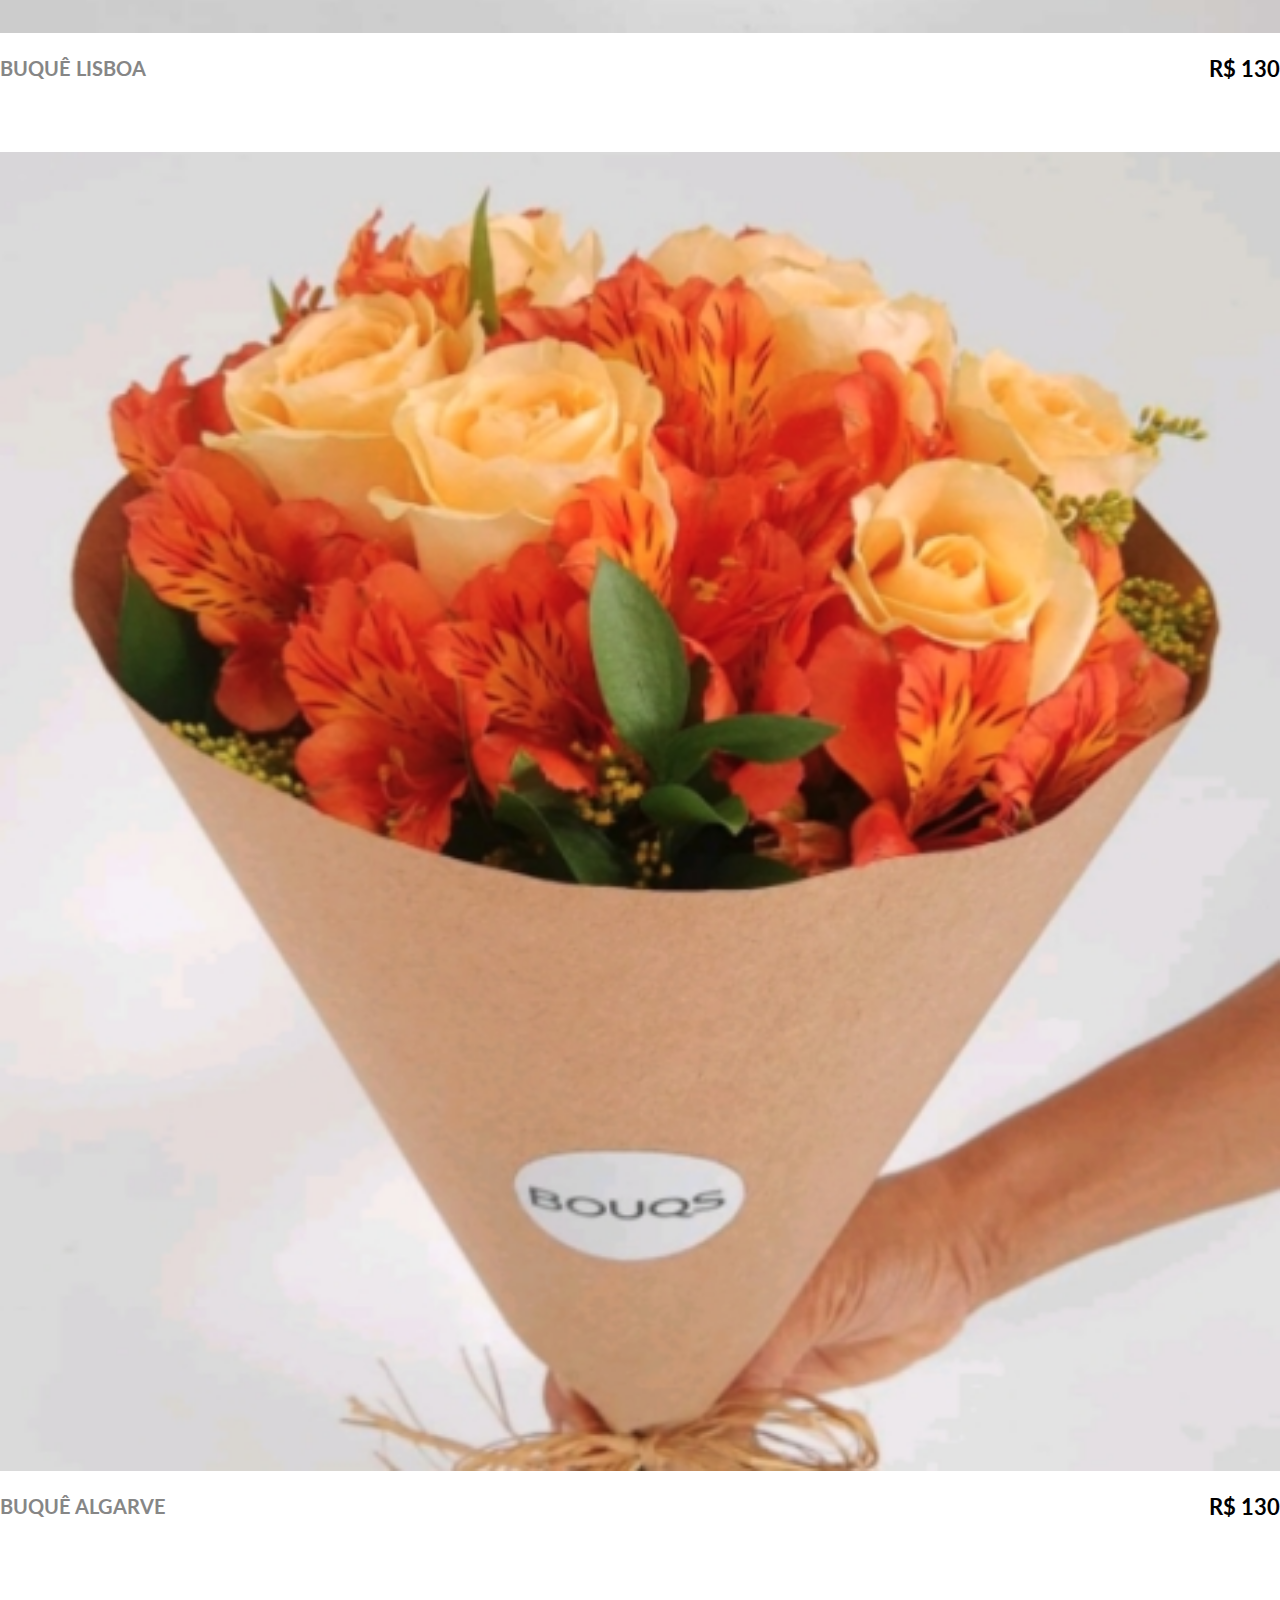
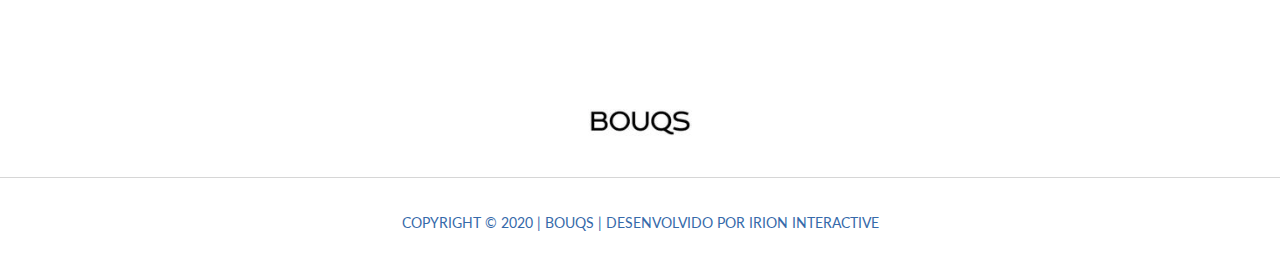
==== commit b30af0f5: "layout change" ====
--- a/index.html
+++ b/index.html
@@ -19,14 +19,16 @@
     <nav class="mainNav">
         <div class="container">
             <div class="row">
-                <div class="navTitle col-sm-3">
+                <div class="navTitle col-sm-2">
                     <h1>BOUQS</h1>
                     <a href="#">
                         <img src="assets/img/logo.svg" alt="Logo BOUQS">
                     </a>
                 </div>
 
-                <div class="tabs navSection col-sm-6">
+                <div class="col-sm-1 no-padding"></div>
+
+                <div class="tabs navSection col-sm-5 no-padding">
                     <a href="#" class="sections">
                         <input type="radio" id="tab1" name="tab" checked="checked">
                         <label for="tab1">
@@ -49,9 +51,14 @@
                     </a>
                 </div>
 
-                <div class="navBuy col-sm-3">
+                <div class="navSocial col-sm-3 no-padding">
+                    <a href="about.html" class="socialAbout">Sobre</a>
+                    <a href="contact.html" class="socialContact">Contato</a>
+                    <a href="login.html" class="socialLogin"><img src="assets/img/user.svg" alt="Login">Login</a>
+                </div>
+
+                <div class="navBuy col-sm-1 no-padding">
                     <a href="#" class="buyCart"><img src="assets/img/shopping-cart.svg" alt="Carrinho"><span class="badge empty">0</span></a>
-                    <a href="login.html" class="buyLogin"><img src="assets/img/user.svg" alt="Login">Login</a>
                 </div>
             </div>
         </div>
@@ -62,7 +69,9 @@
             <div class="row">
                 <div class="navTitle">
                     <h1>BOUQS</h1>
-                    <img src="assets/img/logo.svg" alt="Logo BOUQS">
+                    <a href="index.html">
+                        <img src="assets/img/logo.svg" alt="Logo BOUQS">
+                    </a>
                 </div>
 
 
@@ -133,7 +142,9 @@
 
                     <div class="searchInput col-sm-3" id="locationBox">
                         <div class="row">
-                            <img src="assets/img/pin.svg" alt="Onde" class="col-sm-3 col-3">
+                            <div class="searchImg col-sm-3 col-3">
+                                <img src="assets/img/pin.svg" alt="Onde">
+                            </div>
 
                             <div class="inputTitle col-sm-9 col-9">
                                 <h6>Onde?</h6>
@@ -149,7 +160,9 @@
 
                     <div class="searchInput col-sm-3" id="timeBox">
                         <div class="row">
-                            <img src="assets/img/time.svg" alt="Quando" class="col-sm-4 col-4">
+                            <div class="searchImg col-sm-4 col-4">
+                                <img src="assets/img/time.svg" alt="Quando">
+                            </div>
 
                             <div class="inputTitle col-sm-8 col-8">
                                 <h6>Quando?</h6>
--- a/assets/css/style.css
+++ b/assets/css/style.css
@@ -1,4 +1,8 @@
 @import url('https://fonts.googleapis.com/css2?family=Lato:ital,wght@0,400;0,700;0,900;1,300&display=swap');
+* {
+    box-sizing: border-box;
+}
+
 body {
     font-family: 'Lato', sans-serif;
 }
@@ -7,13 +11,34 @@
 button:focus,
 .btn:focus,
 input:focus,
-select:focus {
+select:focus,
+textarea:focus {
     outline: none;
     box-shadow: none;
 }
 
+.no-padding {
+    padding: 0;
+}
+
+.no-padding-left {
+    padding-left: 0;
+}
+
+.no-padding-right {
+    padding-right: 0;
+}
+
+.hidden {
+    display: none;
+}
+
 
 /*____ Header */
+
+.marginNav {
+    margin-bottom: 25px;
+}
 
 .mainNav {
     border-bottom: 1px solid #D6D6D6;
@@ -23,7 +48,7 @@
     padding: 15px 0;
 }
 
-.mainNav a {
+.navSocial a {
     font-size: 16px;
     text-transform: uppercase;
     color: #868686;
@@ -33,9 +58,9 @@
     height: auto;
 }
 
-.mainNav a:hover {
+.navSocial a:hover {
     transition: all 300ms;
-    opacity: 0.7;
+    color: #366AAA;
 }
 
 .navTitle {
@@ -60,21 +85,12 @@
 
 .navSection {
     display: flex;
-    justify-content: center;
+    justify-content: space-evenly;
     align-items: center;
-}
-
-.navSection a {
-    margin-right: 85px;
 }
 
 .navSection a:last-of-type {
     margin-right: 0;
-}
-
-.navSection a:hover {
-    transition: all 300ms;
-    filter: grayscale(1) brightness(1.5);
 }
 
 .tabs {
@@ -94,6 +110,11 @@
     filter: grayscale(1) brightness(1.5);
 }
 
+.tabs label img {
+    width: 32.79px;
+    height: 32.79px;
+}
+
 .tabs input {
     display: none;
     cursor: pointer;
@@ -107,6 +128,31 @@
 
 /* fim Tabs Section*/
 
+.navSocial {
+    display: flex;
+    justify-content: flex-end;
+    align-items: center;
+}
+
+.navSocial a {
+    margin-right: 1rem;
+}
+
+.navSocial a:last-of-type {
+    margin-right: 0;
+}
+
+.navSocial .socialLogin {
+    display: flex;
+    align-items: baseline;
+}
+
+.navSocial .socialLogin img {
+    width: 11.8px;
+    height: auto;
+    margin: 0 5px 0 0;
+}
+
 .navBuy {
     display: flex;
     justify-content: space-around;
@@ -116,17 +162,6 @@
 .navBuy .buyCart img {
     width: 33px;
     height: auto;
-}
-
-.navBuy .buyLogin {
-    display: flex;
-    align-items: baseline;
-}
-
-.navBuy .buyLogin img {
-    width: 11.8px;
-    height: auto;
-    margin: 0 5px 0 0;
 }
 
 
@@ -148,8 +183,8 @@
     position: absolute;
     width: 15px;
     height: 15px;
-    right: -0.3rem;
-    top: -0.4rem;
+    right: -0.35rem;
+    top: -0.2rem;
     border-radius: 100%;
 }
 
@@ -278,11 +313,16 @@
     font-size: 16px;
     padding: 13px;
     display: block;
-    border-bottom: 1px solid #CBCBCB;
+    border-bottom: 1px solid rgba(203, 203, 203, 0.4);
+}
+
+.menu a:first-of-type {
+    padding: 40px 13px 13px;
 }
 
 .menu a:last-of-type {
     border: none;
+    padding: 13px 13px 11px;
 }
 
 
@@ -295,20 +335,20 @@
 /*____ Banner */
 
 .banner {
-    padding: 170px 0 0 0;
+    padding: 143px 0 0 0;
     background-image: url('../img/bg_banner.jpg');
     background-repeat: no-repeat;
     background-size: cover;
-    background-position: right center;
+    background-position: -10rem center;
     background-color: #D6D6D6;
     width: 100%;
     height: auto;
 }
 
 .banner h1 {
-    font-size: 45px;
+    font-size: 38px;
     font-weight: lighter;
-    padding: 0 19rem 170px 0;
+    padding: 0 27rem 212px 0;
     margin: 0;
 }
 
@@ -324,7 +364,7 @@
 /*____ Barra de Pesquisa */
 
 .searchBar {
-    margin: -6.8rem 0 0 0;
+    margin: -5rem 0 0 0;
 }
 
 .searchBar .col {
@@ -337,40 +377,52 @@
     border-top: 1px solid #D6D6D6;
     border-left: 1px solid #D6D6D6;
     border-bottom: 2px solid #D6D6D6;
-    color: #D6D6D6;
-    padding: 30px 40px;
+    color: #868686;
+    padding: 15px 10px 15px 40px;
     font-weight: lighter;
     cursor: pointer;
     display: flex;
     justify-content: flex-start;
     align-items: flex-start;
     flex-direction: column;
+    height: 80px;
 }
 
 .searchBar .inputTitle {
-    padding: 0 0 0 5px;
+    padding: 0 0 0 10px;
+}
+
+.searchBar #locationBox .inputTitle {
+    padding: 0;
 }
 
 .searchBar .searchInput #city {
     color: #366AAA;
 }
 
-.searchBar .searchInput img {
-    height: 45px;
-    width: 45px;
+.searchBar .searchInput .searchImg {
+    display: flex;
+    justify-content: center;
+    align-items: center;
     padding: 0;
+}
+
+.searchBar .searchInput .searchImg img {
+    width: 100%;
+    height: auto;
 }
 
 .searchBar .searchInput h6 {
     margin: 0;
-    font-size: 18px;
+    font-size: 20px;
 }
 
 .searchBar select {
     -webkit-appearance: none;
     border: none;
-    font-size: 18px;
+    font-size: 20px;
     color: #000000;
+    background-color: #FFFFFF !important;
     cursor: pointer;
     width: 100%;
 }
@@ -379,10 +431,10 @@
     background-color: #2A5283;
     color: #fff;
     font-size: 30px;
-    font-weight: bold;
     text-transform: uppercase;
     border: none;
     border-radius: 0;
+    height: 80px;
 }
 
 
@@ -392,7 +444,7 @@
 /*____ Loja */
 
 .store {
-    padding: 70px 0;
+    padding: 40px 0 58px;
 }
 
 .store .container {
@@ -405,8 +457,8 @@
     color: #868686;
     font-weight: lighter;
     text-align: center;
-    margin: 0 0 70px 0;
-    font-size: 45px;
+    margin: 0 0 50px 0;
+    font-size: 35px;
 }
 
 .store .mainTitle strong {
@@ -450,7 +502,7 @@
 .store .productDetails .productType {
     text-transform: uppercase;
     color: #868686;
-    font-size: 22px;
+    font-size: 20px;
     font-weight: bolder;
     margin: 0;
 }
@@ -466,14 +518,72 @@
 /*____ Fim Loja */
 
 
+/*____ Login */
+
+.login .container {
+    display: flex;
+    justify-content: center;
+    padding: 6rem 0 12rem;
+}
+
+.login .title {
+    font-size: 30px;
+    text-align: center;
+    margin-bottom: 4rem;
+}
+
+.login input {
+    background-color: #EBEBEB;
+    color: #868686;
+    font-size: 20px;
+    border: none;
+    padding: 23px 20px;
+    margin-bottom: 15px;
+    width: 100%;
+    height: 60px;
+}
+
+.login button {
+    background-color: #000;
+    color: #fff;
+    text-transform: uppercase;
+    border-radius: 0;
+    padding: 28px 0;
+    font-size: 30px;
+    font-weight: bold;
+    width: 100%;
+    height: 80px;
+    display: flex;
+    justify-content: center;
+    align-items: center;
+    margin-top: 15px;
+}
+
+.login .forgot {
+    text-align: left;
+    color: #868686;
+    margin: 14px 0 0 0;
+    padding: 0;
+    font-size: 18px;
+}
+
+.login .forgot a {
+    color: #366AAA;
+    text-decoration: underline;
+}
+
+
+/*____ Fim Login */
+
+
 /*____ Detalhes da Compra */
 
 .details {
-    padding: 44px 0 81px;
+    padding: 0 0 38px;
 }
 
 .btn-back {
-    margin: 0 0 0 -0.9rem;
+    margin: 0 0 0 12rem;
     padding: 0;
 }
 
@@ -490,12 +600,31 @@
 
 .details .detailsTitle {
     color: #000000;
-    font-size: 45px;
+    font-size: 35px;
     font-weight: bold;
 }
 
 .details .detailsCarousel {
     padding: 30px 0 0 0;
+}
+
+.details .carousel-inner {
+    width: auto;
+    height: 70.59rem;
+}
+
+.details .carousel-item {
+    width: auto;
+    height: 100%;
+}
+
+.details .w-100 {
+    width: auto !important;
+    height: 100% !important;
+}
+
+.details .carousel-indicators {
+    bottom: -3rem;
 }
 
 .details .carousel-indicators li {
@@ -510,10 +639,25 @@
     border: 1px solid #000000;
 }
 
+.details .carousel-control-next,
+.carousel-control-prev {
+    opacity: 0;
+}
+
+.details .carousel-control-next:focus,
+.details .carousel-control-next:hover,
+.details .carousel-control-prev:focus,
+.details .carousel-control-prev:hover {
+    color: #fff;
+    text-decoration: none;
+    outline: 0;
+    opacity: 0;
+}
+
 .details .more {
     color: #868686;
-    font-size: 20px;
-    font-weight: 25px;
+    font-size: 16px;
+    line-height: 25px;
     margin: 0 0 26px 0;
 }
 
@@ -526,7 +670,7 @@
     text-transform: uppercase;
     text-decoration: underline;
     font-weight: bold;
-    font-size: 20px;
+    font-size: 16px;
     margin: 0;
     padding: 0;
 }
@@ -535,7 +679,7 @@
     background-color: #FFFFFF;
     border-bottom: 1px solid #D6D6D6;
     color: #868686;
-    padding: 24px 0;
+    padding: 24px 0 24px 1rem;
     font-size: 18px;
     font-weight: lighter;
     cursor: pointer;
@@ -558,16 +702,22 @@
 
 .detailsInput h6 {
     margin: 0 0 12px 0;
+    color: #868686;
+    font-size: 18px;
 }
 
 .detailsInput p {
-    font-size: 30px;
-    line-height: 30px;
+    font-size: 25px;
+    line-height: 25px;
     font-weight: lighter;
     color: #000000;
     margin: 0;
 }
 
+.detailsInput .p-blue {
+    color: #366AAA;
+}
+
 .detailsInput .detailsSection {
     padding: 0 0 0 20px;
 }
@@ -585,28 +735,9 @@
     margin: 30px 0;
 }
 
-.details input[type="radio"] {
-    display: none;
-    cursor: pointer;
-}
-
-.details label {
-    position: relative;
-    cursor: pointer;
-    width: 100%;
-    height: 160px;
-    background-color: #fff;
-    border: 1px solid #CBCBCB;
-    transition: all 500ms ease;
-    margin: 0 auto;
-    padding: 40px 15px;
-    display: flex;
-    justify-content: center;
-    align-items: center;
-}
-
-.details input[type="radio"]:checked+label {
-    border: 3px solid #2D65AF;
+.details .detailsSizes h6,
+.details .detailsGifts h6 {
+    font-size: 18px;
 }
 
 .details .sizesImg img {
@@ -624,6 +755,7 @@
 .details .detailPrice {
     margin: 10px 0 20px 0;
     color: #000;
+    font-size: 16px;
 }
 
 .details .detailsSubmit .btn {
@@ -636,6 +768,9 @@
     padding: 40px;
     width: 100%;
     margin: 0 0 15px 0;
+    display: flex;
+    justify-content: center;
+    align-items: center;
 }
 
 .details .detailsSubmit p {
@@ -643,63 +778,374 @@
     margin: 0;
 }
 
+.details .tabs-details input[type="radio"] {
+    display: none;
+    cursor: pointer;
+}
+
+.details .tabs-details label {
+    position: relative;
+    cursor: pointer;
+    width: 100%;
+    height: 160px;
+    background-color: #fff;
+    border: 1px solid #CBCBCB;
+    transition: all 500ms ease;
+    margin: 0 auto;
+    padding: 40px 15px;
+    display: flex;
+    justify-content: center;
+    align-items: center;
+}
+
+.details .tabs-details label+.detailPrice {
+    color: #868686 !important;
+}
+
+.details .tabs-details input[type="radio"]:checked+label {
+    border: 3px solid #2D65AF;
+}
+
+.details .tabs-details input[type="radio"]:checked+label+.detailPrice {
+    color: #000000 !important;
+}
+
 
 /*____ Fim Detalhes da Compra */
 
 
-/*____ Login */
-
-.login .container {
+/*____ Entrega */
+
+.form-group .formData h1 {
+    font-size: 35px;
+    color: #000000;
+    margin: 30px 0 57px;
+}
+
+.form-group .formData h2 {
+    font-size: 25px;
+    font-weight: bold;
+    color: #000000;
+    margin: 17px 0 15px;
+}
+
+.form-group .formRow {
+    margin: 0 0 20px 0;
+}
+
+.form-group .formRow:last-of-type {
+    margin: 0;
+}
+
+.form-group input,
+.form-group textarea {
+    background-color: #FFFFFF;
+    border: 1px solid #CBCBCB;
+    color: #868686;
+    font-size: 16px;
+    padding: 25px 20px;
+    width: 100%;
+    height: 60px;
+    margin: 0 20px 0 0 !important;
+}
+
+.form-group input:last-of-type,
+.form-group textarea:last-of-type {
+    margin-right: 0 !important;
+}
+
+.form-group textarea {
+    resize: none;
+    height: 164px;
+    margin: 0 0 20px 0;
+}
+
+.form-group select {
+    background-color: #FFFFFF;
+    border: 1px solid #CBCBCB;
+    color: #868686;
+    font-size: 16px;
+    padding: 15px 20px;
+    width: 100%;
+    height: 60px;
+    margin: 0 20px 0 0;
+    -webkit-appearance: none;
+}
+
+.form-group .formValidation {
+    color: red;
+    font-size: 13px;
+    margin: 5px 0;
+}
+
+.form-group .formValidation::before {
+    content: '✖';
+    margin-right: 5px;
+}
+
+.form-group .btn {
+    font-size: 30px;
+    color: #FFFFFF;
+    text-transform: uppercase;
+    text-align: center;
+    width: 100%;
+    background-color: #213A56;
+    padding: 20px 0;
+    height: 80px;
     display: flex;
     justify-content: center;
-    padding: 6rem 0 12rem;
-}
-
-.login .title {
-    font-size: 40px;
+    align-items: center;
+}
+
+.form-group .btn-black {
+    background-color: #000000 !important;
+}
+
+.form-group .btn-buy-desk {
+    margin-top: 40px;
+}
+
+.form-group .btn-buy-mobile {
+    display: none;
+}
+
+.recipient .form-group .btn-black {
+    margin: 55px 0 0 0;
+}
+
+.delivery .form-group .btn-black {
+    text-transform: inherit;
+}
+
+.delivery .tabs-recipient {
+    padding: 0;
+}
+
+.delivery .tabs-recipient label {
+    background-color: #FFFFFF;
+    border: 1px solid #CBCBCB;
+    color: #868686;
+    text-align: left;
+    position: relative;
+    cursor: pointer;
+    padding: 30px 20px 30px 30px;
+    width: 100%;
+    height: 80px;
+    transition: all 500ms ease;
+    margin: 0 auto;
+    display: flex;
+    justify-content: space-between;
+    align-items: center;
+    font-size: 20px;
+    text-transform: uppercase;
+    -webkit-box-shadow: 0px 3px 6px 0px rgba(0, 0, 0, 0.10);
+    -moz-box-shadow: 0px 3px 6px 0px rgba(0, 0, 0, 0.10);
+    box-shadow: 0px 3px 6px 0px rgba(0, 0, 0, 0.10);
+}
+
+.delivery .tabs-recipient input {
+    display: none;
+    cursor: pointer;
+}
+
+.delivery .tabs-recipient input:checked+label {
+    border: 1px solid #5E8ECE;
+    color: #366AAA;
+}
+
+.delivery .addRecipient {
+    color: #366AAA;
+    background-color: transparent;
+    border: none;
+    background-image: url(../img/plus.svg);
+    background-position: center center;
+    background-repeat: no-repeat;
+    background-size: cover;
+    width: 20px;
+    height: 20px;
+    cursor: pointer;
+}
+
+.delivery .newRecipient {
+    display: flex;
+    align-items: center;
+    margin: 90px 0 20rem 0;
+}
+
+.registerUser .form-group .formData h1 {
+    font-size: 35px;
+    font-weight: normal;
+    color: #000;
+    margin: 25px 0 22px 0;
+}
+
+.registerUser .form-group .formData h1.account {
+    margin: 19px 0 0 0;
+}
+
+.registerUser .form-group .formData h2 {
+    font-size: 30px;
+    font-weight: normal;
+    color: #868686;
+    margin: 0 0 30px 0;
+}
+
+.registerUser .form-group .btn-black {
+    margin: 30px 0 0 0;
+}
+
+.registerUser .form-group .btn-outline-blue {
+    background-color: #FFFFFF;
+    border: 2px solid #2D65AF;
+    color: #366AAA;
+    font-size: 22px;
+    font-weight: bold;
+    text-transform: inherit;
+    margin: 0 0 20px 0;
+    height: 60px;
+}
+
+.registerUser .form-group .or {
+    display: flex;
+    align-items: center;
+    justify-content: center;
+}
+
+.registerUser .form-group .or h3 {
+    color: #868686;
+    font-size: 30px;
+    font-weight: bold;
+    text-transform: uppercase;
     text-align: center;
-    margin-bottom: 4rem;
-}
-
-.login input {
-    background-color: #EBEBEB;
-    color: #868686;
-    font-size: 23px;
+    padding: 0;
+}
+
+.registerUser .form-group .or hr {
+    color: #CBCBCB;
+}
+
+.contact .form-group .formData h1 {
+    color: #000;
+    margin: 50px 0;
+}
+
+.contact .form-group .formData h2 {
+    color: #868686;
+    font-size: 34px;
+    font-weight: normal;
+    margin: 0 0 34px 0;
+}
+
+.contact .form-group .formData .btn-black {
+    margin: 34px 0 0 0;
+}
+
+
+/*____ Fim Entrega */
+
+
+/*____ Pagamento */
+
+.form-group .numberCard {
+    width: 96%;
+}
+
+.form-group .cvv {
+    background-image: url(../img/credit-card-cvv.svg);
+    background-position: 8rem center;
+    background-size: 55.6px 38.18px;
+    background-repeat: no-repeat;
+    margin: 0 0 20px 0;
+}
+
+.form-group .btn-card-info {
+    color: #366AAA;
+    background-color: #fff;
+    border: 2px solid #366AAA;
+    font-size: 30px;
+    font-weight: bold;
+    border-radius: 100%;
+    width: 51px;
+    height: 51px;
+    margin: 0.3rem 0 0 16px;
+    padding: 15px 23px;
+    display: flex;
+    justify-content: center;
+    align-items: center;
+    cursor: pointer;
+}
+
+.checkout .purchaseSummary h3 {
+    font-size: 25px;
+    font-weight: bold;
+    color: #000000;
+    margin: 0 0 5px 0;
+}
+
+.checkout .purchaseCard {
+    border: 1px solid #CBCBCB;
+    padding: 37px 45px 30px;
+    margin: 7.9rem 0 15px;
+}
+
+.checkout .purchaseCard ul {
+    display: flex;
+    flex-direction: column;
+    justify-content: center;
+    align-items: flex-start;
+    margin: 0;
+    padding: 0;
+}
+
+.checkout .purchaseCard li {
+    list-style: none;
+    font-size: 16px;
+    font-weight: bold;
+    color: #000;
+    padding: 15px 0;
+    border-bottom: 1px dashed #000000;
+    width: 100%;
+    display: flex;
+    justify-content: space-between;
+    align-items: center;
+}
+
+.checkout .purchaseCard li:last-of-type {
+    border-bottom: none;
+}
+
+.checkout .purchaseCard li .imgP {
+    background-color: #FFFFFF;
+    border: 1px solid #CBCBCB;
+    width: 110px;
+    height: 111px;
+    display: flex;
+    justify-content: center;
+    align-items: center;
+    float: left;
+}
+
+.checkout .purchaseCard li .imgP img {
     border: none;
-    padding: 15px 0 15px 39px;
-    margin-bottom: 20px;
-    width: 100%;
-}
-
-.login button {
-    background-color: #000;
-    color: #fff;
+    width: 92px;
+    height: auto;
+}
+
+.checkout .purchaseCard .productP {
+    color: #868686;
+    float: left;
+}
+
+.checkout .purchaseCard .priceP {
+    float: right;
+}
+
+.checkout .purchaseCard .total,
+.checkout .purchaseCard .total .productP {
+    color: #366AAA;
     text-transform: uppercase;
-    border-radius: 0;
-    padding: 15px 0;
-    font-size: 23px;
-    font-weight: bold;
-    width: 100%;
-}
-
-.login .forgot {
-    text-align: left;
-    color: #868686;
-    margin: 15px 0 0 0;
-    padding: 0;
-    font-size: 20px;
-}
-
-.login .forgot a {
-    color: #366AAA;
-    text-decoration: underline;
-}
-
-
-/*____ Fim Login */
-
-
-/*____ Pagamento */
+    font-size: 18px;
+}
 
 
 /*____ Fim Pagamento */
@@ -743,15 +1189,15 @@
 .success .title {
     text-transform: uppercase;
     color: #366AAA;
-    font-size: 74px;
-    margin: 0 0 45px 0;
+    font-size: 45px;
+    margin: 9rem 0 38px 0;
 }
 
 .success .successMessage {
     border-top: 1px solid #2D65AF;
-    padding: 45px 0 10rem 0;
-    font-size: 53px;
-    line-height: 66px;
+    padding: 34px 0 10rem 0;
+    font-size: 30px;
+    line-height: 40px;
     color: #868686;
 }
 
@@ -766,7 +1212,7 @@
     justify-content: center;
     align-items: center;
     flex-direction: column;
-    padding: 62px 0 33px 0;
+    padding: 62px 0 37px 0;
 }
 
 .mainFooter img {
@@ -776,12 +1222,12 @@
 .mainFooter p {
     text-transform: uppercase;
     margin: 0;
-    padding: 33px 0 0 0;
+    padding: 37px 0 0 0;
     border-top: 1px solid #D6D6D6;
     width: 100%;
     text-align: center;
     color: #366AAA;
-    font-size: 20px;
+    font-size: 14px;
 }
 
 .footerMargin {
@@ -792,14 +1238,12 @@
 /*____ Fim Footer */
 
 
-/*____ Media Queries */
+/*___________ Media Queries ___________*/
 
 @media (max-width: 991.98px) {
-    .navSection a {
-        margin-right: 40px;
-    }
-    .navSection a:hover {
-        filter: none;
+    .navSocial a {
+        font-size: 13px;
+        margin-right: 0.5rem;
     }
     .banner {
         padding: 90px 0 0 0;
@@ -823,10 +1267,13 @@
     .searchBar .searchInput img {
         height: 45px;
         width: 45px;
-        padding: 0 5px 10px;
+        padding: 0 0px 0 15px;
     }
     .searchBar .inputTitle {
-        padding: 0;
+        padding: 0 0 0 10px;
+    }
+    .searchBar #locationBox .inputTitle {
+        padding: 0 0 0 5px;
     }
     .searchBar .btn {
         background-color: #2A5283;
@@ -861,12 +1308,17 @@
 }
 
 @media (max-width: 767.98px) {
+    .details,
+    .about {
+        margin: 0 20px;
+        padding: 0;
+    }
     .mainNav {
         display: none;
     }
     .mobileNav {
         display: flex;
-        border-bottom: 1px solid #D6D6D6;
+        border-bottom: 1px solid #CBCBCB;
     }
     .footerNav {
         display: block;
@@ -879,6 +1331,10 @@
         box-shadow: -3px 0px 3px 0px rgba(0, 0, 0, 0.1);
         padding: 15px;
     }
+    .footerNav .tabs label img {
+        width: 27px;
+        height: 27px;
+    }
     .buyCart {
         margin-right: 0;
         position: absolute;
@@ -893,12 +1349,13 @@
         height: auto;
     }
     .banner {
-        padding: 64px 0 0 0;
-        background-position: right center;
+        padding: 63px 0 0 0;
+        background-position: -3rem center;
         background-image: url('../img/bg_banner_mobile.jpg');
     }
     .banner h1 {
-        padding: 0 9rem 70px 0;
+        padding: 0 7rem 70px 0;
+        font-size: 18px;
     }
     .searchBar {
         margin: -0.8rem 0 0 0;
@@ -953,12 +1410,12 @@
         margin-bottom: 22px;
     }
     .mainFooter p {
-        padding: 20px 1.5rem 0;
+        padding: 22px 1.5rem 0;
         font-size: 12px;
     }
     .footerMargin {
         display: block;
-        margin: 0 0 4rem 0;
+        margin: 0 0 4.6rem 0;
         height: 10px;
         width: 100%;
         background-color: transparent;
@@ -972,12 +1429,14 @@
     }
     .login input {
         font-size: 14px;
-        padding: 14px 0 14px 26px;
+        padding: 16px 20px;
         margin-bottom: 10px;
+        height: 40px;
     }
     .login button {
         font-size: 14px;
-        padding: 10.6px 0;
+        padding: 16px 0;
+        height: 40px;
     }
     .login .forgot {
         font-size: 12px;
@@ -1003,9 +1462,275 @@
         font-size: 20px;
         line-height: 25px;
     }
+    .btn-back {
+        border-bottom: 1px solid rgba(203, 203, 203, 0.4);
+        padding: 5px 20px;
+        display: block;
+        width: 100%;
+        margin: 0;
+    }
     .btn-back-success {
         margin: 0 0 0 -1.5rem;
     }
-}
-
-@media (max-width: 575.98px) {}+    .form-group .formData h1 {
+        font-size: 28px;
+        margin: 20px 0 30px;
+    }
+    .form-group .formData h2 {
+        font-size: 22px;
+        margin: 20px 0 21px 0;
+    }
+    .form-group input,
+    .form-group textarea {
+        font-size: 15px;
+        padding: 20px;
+        width: 100%;
+        height: 60px;
+        margin: 0!important;
+    }
+    .form-group select {
+        font-size: 15px;
+        padding: 21px 24px;
+        width: 100%;
+        height: 60px;
+        margin: 0 10px 0 0;
+    }
+    .form-group .formRow {
+        margin: 0 0 10px 0;
+    }
+    .form-group textarea {
+        height: 140px;
+        margin: 0;
+    }
+    .form-group .btn-buy-mobile {
+        display: flex;
+    }
+    .form-group .btn-buy-desk {
+        display: none !important;
+    }
+    .recipient .form-group .formRow .col-sm-4 {
+        width: 33.33%;
+    }
+    .recipient .form-group .formRow .col-sm-8 {
+        width: 66.66%;
+    }
+    .recipient .form-group .formRow .col-sm-6 {
+        width: 50%;
+    }
+    .form-group .btn {
+        font-size: 25px;
+        height: 60px;
+        padding: 15px 0;
+        display: flex;
+        justify-content: center;
+        align-items: center;
+    }
+    .recipient .form-group .btn-black {
+        margin: 30px 0 20px;
+        font-weight: bold;
+    }
+    .form-text {
+        font-size: 14px;
+    }
+    .checkout .formData .col-sm-5 {
+        width: 41.66%;
+    }
+    .checkout .formData .col-sm-4 {
+        width: 33.33%;
+    }
+    .checkout .formData .col-sm-2 {
+        width: 16.66%;
+    }
+    .checkout .form-group .btn-card-info {
+        margin: 0 0 0 16px;
+    }
+    .checkout .purchaseSummary {
+        margin: 50px 0 0 0;
+    }
+    .checkout .purchaseCard {
+        padding: 13px 20px 20px 20px;
+        margin: 0 0 50px;
+    }
+    .checkout .purchaseSummary h3 {
+        font-size: 28px;
+        margin: 0 0 20px 0;
+    }
+    .checkout .purchaseCard li {
+        padding: 10px 0;
+        font-size: 22px;
+    }
+    .checkout .purchaseCard .total,
+    .checkout .purchaseCard .total .productP {
+        font-size: 22px;
+    }
+    .checkout .purchaseCard .delivery {
+        flex-wrap: wrap;
+        position: relative;
+        align-items: flex-start;
+    }
+    .checkout .purchaseCard .delivery .priceP {
+        position: absolute;
+        right: 0;
+        top: 2.5rem;
+    }
+    .checkout .form-group .btn {
+        margin-bottom: 43px;
+    }
+    .contact .form-group .formData h1 {
+        margin: 57px 0 32px;
+    }
+    .contact .form-group .formData h2 {
+        font-size: 20px;
+        font-weight: normal;
+        margin: 0 0 20px 0;
+    }
+    .contact .form-group .formData .btn-black {
+        margin: 20px 0 111px 0;
+    }
+    .registerUser .form-group .formData h1 {
+        font-size: 25px;
+        margin: 31px 0 11px 0;
+    }
+    .registerUser .form-group .btn-outline-blue {
+        font-size: 16px;
+        margin: 0 0 15px 0;
+        height: 40px;
+        padding: 12px 0;
+    }
+    .registerUser .form-group .or {
+        margin: 0;
+    }
+    .registerUser .form-group .or h3 {
+        font-size: 16px;
+    }
+    .registerUser .or .col-sm-4 {
+        width: 33.33%;
+    }
+    .registerUser .form-group .formData h2 {
+        font-size: 20px;
+        margin: 0 0 20px 0;
+    }
+    .delivery .tabs-recipient label {
+        padding: 23px 15px 23px 20px;
+        height: 60px;
+        font-size: 15px;
+    }
+    .delivery .addRecipient {
+        width: 15px;
+        height: 15px;
+    }
+    .delivery .newRecipient {
+        margin: 0 0 54px 0;
+    }
+    .details .detailsTitle {
+        font-size: 25px;
+    }
+    .details .detailsArea {
+        padding: 0;
+    }
+    .details .more {
+        font-size: 14px;
+        line-height: 20px;
+        margin: 0 0 12px 0;
+    }
+    .details .morelink {
+        font-size: 15px;
+    }
+    .detailsInput h6 {
+        font-size: 15px;
+        margin: 0 0 5px 0;
+    }
+    .detailsInput p {
+        font-size: 20px;
+        line-height: 25px;
+        font-weight: lighter;
+    }
+    .details .detailsInput .col-sm-1 {
+        width: 8.33%;
+    }
+    .details .detailsInput .col-sm-11 {
+        width: 91.66%;
+    }
+    .detailsInput .detailsImg img {
+        width: 44.77px !important;
+        height: 44.77px !important;
+    }
+    .details .detailsSubmit .btn {
+        font-size: 25px;
+        padding: 15px;
+        margin: 0 0 30px 0;
+        height: 60px;
+    }
+    .details .detailsSubmit p {
+        font-size: 14px;
+        line-height: 20px;
+    }
+    .details .tabs-details .col-sm-4 {
+        width: 33.33%;
+        padding: 0 5px;
+    }
+    .details .carousel-inner {
+        width: 100% !important;
+        height: 100% !important;
+    }
+    .details .carousel-item {
+        width: 100% !important;
+        height: auto !important;
+    }
+    .details .w-100 {
+        width: 100% !important;
+        height: auto !important;
+    }
+    .details .carousel-indicators {
+        bottom: 0;
+    }
+}
+
+@media (max-width: 575.98px) {
+    .form-group .formData h1 {
+        font-size: 22px;
+        margin: 20px 0 15px;
+    }
+    .form-group .formData h2 {
+        font-size: 18px;
+        margin: 15px 0 21px 0;
+    }
+    .form-group .formValidation {
+        font-size: 10px;
+    }
+    .form-group input,
+    .form-group textarea {
+        font-size: 13px;
+        padding: 15px;
+    }
+    .form-group select {
+        font-size: 13px;
+        padding: 15px;
+        width: 100%;
+        margin: 0;
+    }
+    .form-text {
+        font-size: 12px;
+    }
+    .checkout .purchaseCard li {
+        font-size: 15px;
+    }
+    .checkout .purchaseCard .total,
+    .checkout .purchaseCard .total .productP {
+        font-size: 18px;
+    }
+    .detailsInput p {
+        font-size: 15px;
+        line-height: 20px;
+    }
+    .detailsInput .detailsImg img {
+        width: 36.77px !important;
+        height: 36.77px !important;
+    }
+    .details .detailsSubmit .btn {
+        font-size: 20px;
+    }
+    .mainFooter p {
+        padding: 22px 0.5rem 0;
+    }
+}